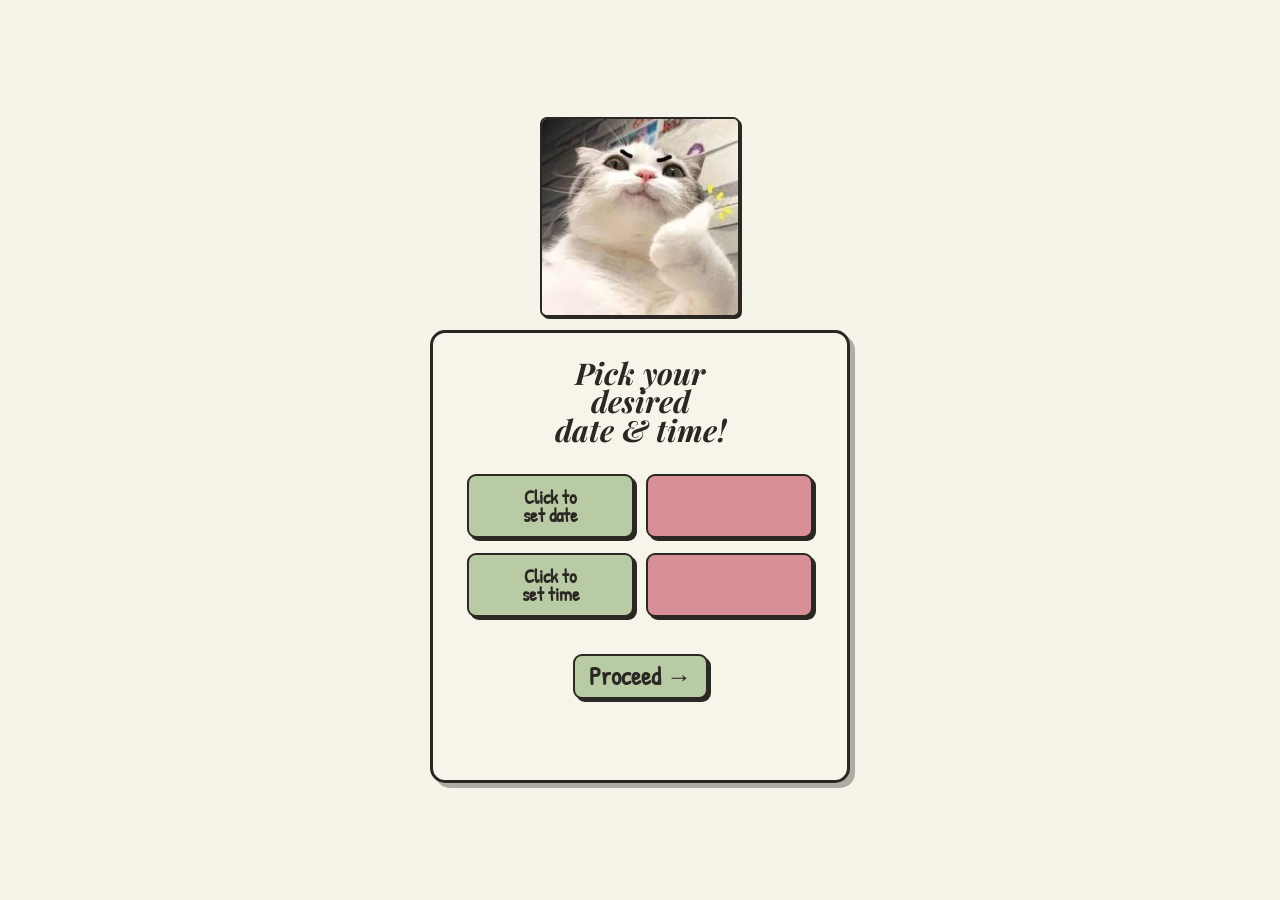
==== pages/date.html @ 08ebf51c "saved changes" ====
<!doctype html>
<html lang="en">
  <head>
    <meta charset="UTF-8" />

    <meta name="viewport" content="width=device-width, initial-scale=1.0" />
    <title>For Isha</title>
    <link rel="icon" type="image/png" href="../assets/favicon.png" />
    <link rel="stylesheet" href="../css/style.css" />
  </head>

  <body class="date-page">
    <div class="emoji-waterfall" aria-hidden="true"></div>

    <main class="phone-screen">
      <div class="invitation-container">
        <div class="sad-cat-box">
          <div class="sad-cat-container">
            <img
              id="dateImage"
              src="../assets/cat-thumbs-up.jpg"
              alt="Date image"
            />
          </div>
        </div>

        <section class="date-card">
          <h1 class="date-title">
            Pick your<br />
            desired<br />
            date &amp; time!
          </h1>

          <div class="selection-row">
            <button type="button" id="dateButton" class="picker-button">
              Click to<br />
              set date
            </button>

            <div id="dateValue" class="selection-value"></div>
          </div>

          <div class="selection-row">
            <button type="button" id="timeButton" class="picker-button">
              Click to<br />
              set time
            </button>

            <div id="timeValue" class="selection-value"></div>
          </div>

          <button type="button" id="proceedButton" class="proceed-button">
            Proceed →
          </button>

          <p id="errorMessage" class="error-message"></p>
        </section>
      </div>

      <div id="dateModal" class="picker-overlay hidden">
        <div class="picker-modal">
          <div class="date-picker-header">
            <h2>Select Date</h2>
          </div>

          <div class="date-selector-row">
            <div class="date-selector month-selector-wrap">
              <select
                id="monthSelector"
                aria-label="Select month"
                class="native-month-selector"
              >
                <option value="8">September</option>
                <option value="9">October</option>
              </select>
              <button
                type="button"
                id="monthDropdownButton"
                class="month-dropdown-button"
                aria-haspopup="listbox"
                aria-expanded="false"
                aria-label="Select month"
              >
                <span id="monthDropdownLabel">September</span>
                <span class="selector-arrow" aria-hidden="true"></span>
              </button>
              <div
                id="monthDropdownMenu"
                class="month-dropdown-menu"
                role="listbox"
                aria-label="Available months"
              >
                <button
                  type="button"
                  class="month-dropdown-option"
                  data-month="8"
                  role="option"
                >
                  September
                </button>
                <button
                  type="button"
                  class="month-dropdown-option"
                  data-month="9"
                  role="option"
                >
                  October
                </button>
              </div>
            </div>

            <div class="date-selector">
              <span id="currentYear"></span>
            </div>
          </div>

          <div class="weekdays">
            <span class="sunday">SUN</span>
            <span>MON</span>
            <span>TUE</span>
            <span>WED</span>
            <span>THU</span>
            <span>FRI</span>
            <span>SAT</span>
          </div>

          <div id="calendarGrid" class="calendar-grid"></div>

          <button type="button" id="closeDateModal" class="modal-done">
            Confirm
          </button>
        </div>
      </div>

      <div id="timeModal" class="picker-overlay hidden">
        <div class="time-picker-modal">
          <h2 class="time-picker-title">ENTER TIME</h2>

          <div class="time-picker-body">
            <div class="time-field-container">
              <div id="hourField" class="time-field active">
                <input
                  type="number"
                  id="hourInput"
                  min="1"
                  max="12"
                  inputmode="numeric"
                  autocomplete="off"
                  aria-label="Hour"
                />
              </div>

              <span class="time-field-label"> Hour </span>
            </div>

            <div class="time-separator">:</div>

            <div class="time-field-container">
              <div id="minuteField" class="time-field">
                <input
                  type="number"
                  id="minuteInput"
                  min="0"
                  max="59"
                  inputmode="numeric"
                  autocomplete="off"
                  aria-label="Minute"
                />
              </div>

              <span class="time-field-label"> Minute </span>
            </div>

            <div class="period-selector">
              <button type="button" id="amButton" class="period-button">
                AM
              </button>

              <button type="button" id="pmButton" class="period-button">
                PM
              </button>
            </div>
          </div>

          <div id="timeError" class="time-error"></div>

          <div class="time-picker-footer">
            <div class="clock-icon"></div>

            <div class="time-picker-actions">
              <button type="button" id="cancelTimeButton" class="time-action">
                CANCEL
              </button>

              <button type="button" id="okTimeButton" class="time-action">
                OK
              </button>
            </div>
          </div>
        </div>
      </div>
    </main>

    <script src="../js/emoji-waterfall.js"></script>
    <script src="../js/date.js"></script>
  </body>
</html>
---- css/style.css ----
@import url("https://fonts.googleapis.com/css2?family=Patrick+Hand&family=Playfair+Display:ital,wght@0,600;0,700;1,600;1,700&display=swap");

:root {
  --background: #f6f3e9;
  --card: #f7f4ea;
  --dark: #2b2823;
  --border: #2b2823;

  --green: #b8cba5;
  --green-dark: #9eb68a;

  --pink: #d98f98;
  --pink-light: #f1d9dc;

  --cream: #fffdf6;
  --soft-cream: #f3eee1;

  --time-purple: #7c5a68;
  --time-purple-light: #eadde1;
}

* {
  box-sizing: border-box;
  margin: 0;
  padding: 0;
}

html,
body {
  width: 100%;
  min-height: 100%;
}

body {
  color: var(--dark);
  font-family: "Patrick Hand", cursive;
}

.landing-page,
.date-page,
.ticket-page {
  min-height: 100vh;
  display: flex;
  justify-content: center;
  align-items: center;
  background-color: var(--background);
  background-image: url("https://png.pngtree.com/thumb_back/fh260/background/20231017/pngtree-light-pink-old-rose-recycled-craft-paper-textured-background-image_13625147.png");
  background-size: cover;
  background-position: center;
  background-repeat: no-repeat;
  background-attachment: fixed;
  overflow: hidden;
}

.phone-screen {
  width: min(82vw, 320px);
  display: flex;
  align-items: center;
  justify-content: center;
}

.landing-card {
  width: min(92vw, 375px);
  min-height: 390px;
  padding: 25px 22px 22px;
  background: var(--card);
  border: 3px solid var(--border);
  border-radius: 15px;
  box-shadow: 5px 5px 0 rgba(43, 40, 35, 0.35);
  text-align: center;
  position: relative;
  display: flex;
  flex-direction: column;
  justify-content: center;
}

.question-title {
  font-family: "Playfair Display", Georgia, serif;
  font-size: 45px;
  line-height: 1.15;
  font-style: italic;
  font-weight: 700;
  text-align: center;
}

.answer-container {
  margin-top: 65px;
  margin-bottom: 25px;
  width: 100%;
  min-height: 70px;
  display: flex;
  justify-content: center;
  align-items: center;
  gap: 9px;
  position: relative;
  overflow: visible;
}

.answer-button {
  min-width: 95px;
  min-height: 65px;
  padding: 0 10px;
  border: 2.5px solid var(--border);
  border-radius: 7px;
  box-shadow: 2px 2px 0 var(--border);
  font-family: "Patrick Hand", cursive;
  font-size: 35px;
  font-weight: 700;
  cursor: pointer;
  transition:
    width 0.25s ease,
    height 0.25s ease,
    transform 0.25s ease;
}

.yes-button {
  width: 62px;
  height: 35px;
  background: var(--green);
  position: relative;
  z-index: 10;
  flex-shrink: 0;
  transform-origin: center center;
}

.no-button {
  width: 62px;
  height: 35px;
  background: var(--pink);
  position: relative;
  z-index: 9999;
  flex-shrink: 0;
}

.no-button.floating {
  position: fixed;
  z-index: 99999;
  margin: 0;
}

.answer-button\:active {
  box-shadow: none;
}

.sad-cat-box {
  width: 200px;
  height: 200px;
  margin: 0 auto 13px;
  border: 2.5px solid var(--border);
  border-radius: 7px;
  overflow: hidden;
  background: #ebe7dc;
  box-shadow: 2px 2px 0 var(--border);
}

.sad-cat-container {
  width: 200px;
  height: 200px;
  overflow: hidden;
  background: #ebe7dc;
}

.sad-cat-container img {
  width: 100%;
  height: 100%;
  display: block;
  object-fit: cover;
}

.hidden {
  display: none !important;
}

.date-page {
  padding: 20px;
}

.date-page .phone-screen {
  width: 100%;
  display: flex;
  justify-content: center;
  align-items: center;
}

.date-card {
  width: min(92vw, 420px);
  min-height: 453px;
  padding: 31px 34px 30px;
  background: var(--card);
  border: 3px solid var(--border);
  border-radius: 15px;
  box-shadow: 5px 5px 0 rgba(43, 40, 35, 0.35);
  text-align: center;
  position: relative;
  display: flex;
  flex-direction: column;
  justify-content: center;
}

.date-title {
  width: 100%;
  margin: 0 0 30px;
  color: var(--dark);
  font-family: "Playfair Display", Georgia, serif;
  font-style: italic;
  font-weight: 700;
  font-size: 45px;
  line-height: 0.94;
  text-align: center;
}

.selection-row {
  width: 100%;
  display: grid;
  grid-template-columns: 1fr 1fr;
  gap: 12px;
  margin-bottom: 15px;
}

.picker-button {
  width: 100%;
  height: 64px;
  min-height: 64px;
  padding: 7px 8px;
  border: 2.5px solid var(--border);
  border-radius: 9px;
  background: var(--green);
  box-shadow: 3px 3px 0 var(--border);
  color: var(--dark);
  font-family: "Patrick Hand", cursive;
  font-size: 19px;
  line-height: 0.95;
  font-weight: 700;
  cursor: pointer;
  display: flex;
  align-items: center;
  justify-content: center;
  text-align: center;
  transition:
    background-color 0.15s ease,
    transform 0.15s ease,
    box-shadow 0.15s ease;
}

.picker-button\:hover {
  background: var(--green-dark);
}

.picker-button\:active {
  box-shadow: none;
  transform: translate(2px, 2px);
}

.selection-value {
  width: 100%;
  height: 64px;
  min-height: 64px;
  padding: 7px 8px;
  border: 2.5px solid var(--border);
  border-radius: 9px;
  background: var(--pink);
  box-shadow: 3px 3px 0 var(--border);
  color: var(--dark);
  display: flex;
  align-items: center;
  justify-content: center;
  font-family: "Patrick Hand", cursive;
  font-size: 19px;
  line-height: 1;
  font-weight: 700;
  text-align: center;
  overflow-wrap: anywhere;
}

.proceed-button {
  display: block;
  width: clamp(115px, 42%, 135px);
  height: clamp(45px, 10vw, 45px);
  min-height: 40px;
  margin: 22px auto 0;
  padding: 4px 8px;
  border: 2.5px solid var(--border);
  border-radius: 9px;
  background: var(--green);
  box-shadow: 3px 3px 0 var(--border);
  color: var(--dark);
  font-family: "Patrick Hand", cursive;
  font-size: clamp(25px, 5vw, 20px);
  line-height: 1;
  font-weight: 700;
  cursor: pointer;
  flex-shrink: 0;
  white-space: nowrap;
}

.proceed-button\:hover {
  background: var(--green-dark);
}

.proceed-button\:active {
  box-shadow: none;
  transform: translate(2px, 2px);
}

.error-message {
  width: 100%;
  min-height: 18px;
  margin-top: 8px;
  color: #a3343b;
  font-family: "Patrick Hand", cursive;
  font-size: 13px;
  font-weight: 700;
  text-align: center;
}

.picker-overlay {
  position: fixed;
  inset: 0;
  z-index: 100;
  display: flex;
  align-items: center;
  justify-content: center;
  padding: 15px;
  background: rgba(43, 40, 35, 0.55);
}

.picker-modal {
  width: min(92vw, 420px);
  background: var(--card);
  border: 3px solid var(--border);
  border-radius: 15px;
  box-shadow: 5px 5px 0 rgba(43, 40, 35, 0.35);
  padding: 29px 34px 30px;
}

.date-picker-header h2 {
  margin: 0 0 24px;
  color: var(--dark);
  font-family: "Playfair Display", Georgia, serif;
  font-size: 29px;
  font-style: italic;
  font-weight: 700;
  letter-spacing: -0.5px;
  text-align: left;
}

.date-selector-row {
  display: flex;
  gap: 10px;
  margin-bottom: 25px;
}

.date-selector {
  flex: 1;
  height: 48px;
  padding: 0 14px;
  border: 2px solid #d8d0c0;
  border-radius: 10px;
  background: var(--soft-cream);
  color: var(--dark);
  display: flex;
  align-items: center;
  justify-content: center;
  font-family: "Patrick Hand", cursive;
  font-size: 18px;
  font-weight: 700;
  text-align: center;
}

.date-selector select {
  width: 100%;
  height: 100%;
  border: none;
  outline: none;
  background: transparent;
  color: var(--dark);
  font-family: "Patrick Hand", cursive;
  font-size: 18px;
  font-weight: 700;
  text-align: center;
  text-align-last: center;
  cursor: pointer;
  appearance: none;
}

.month-selector-wrap {
  position: relative;
  padding: 0;
  overflow: visible;
  z-index: 20;
}

.native-month-selector {
  position: absolute !important;
  width: 1px !important;
  height: 1px !important;
  padding: 0 !important;
  margin: -1px !important;
  overflow: hidden !important;
  clip: rect(0, 0, 0, 0) !important;
  white-space: nowrap !important;
  border: 0 !important;
}

.month-dropdown-button {
  width: 100%;
  height: 100%;
  min-height: 48px;
  border: 0;
  outline: none;
  padding: 0 38px 0 14px;
  background: transparent;
  color: var(--dark);
  font-family: "Patrick Hand", cursive;
  font-size: 18px;
  font-weight: 700;
  text-align: center;
  cursor: pointer;
  position: relative;
}

.selector-arrow {
  display: block;
  position: absolute;
  right: 15px;
  top: 50%;
  width: 9px;
  height: 9px;
  border-right: 2px solid var(--dark);
  border-bottom: 2px solid var(--dark);
  transform: translateY(-65%) rotate(45deg);
  transition: transform 0.18s ease;
}

.month-selector-wrap.open .selector-arrow {
  transform: translateY(-20%) rotate(225deg);
}

.month-dropdown-menu {
  position: absolute;
  top: calc(100% + 7px);
  left: 0;
  width: 100%;
  padding: 6px;
  background: var(--soft-cream);
  border: 2px solid var(--border);
  border-radius: 12px;
  box-shadow: 4px 4px 0 rgba(43, 40, 35, 0.28);
  opacity: 0;
  visibility: hidden;
  transform: translateY(-5px);
  transition: opacity 0.16s ease, transform 0.16s ease, visibility 0.16s ease;
}

.month-selector-wrap.open .month-dropdown-menu {
  opacity: 1;
  visibility: visible;
  transform: translateY(0);
}

.month-dropdown-option {
  display: block;
  width: 100%;
  min-height: 42px;
  padding: 7px 10px;
  border: 0;
  border-radius: 8px;
  background: transparent;
  color: var(--dark);
  font-family: "Patrick Hand", cursive;
  font-size: 17px;
  font-weight: 700;
  text-align: center;
  cursor: pointer;
}

.month-dropdown-option:hover,
.month-dropdown-option:focus-visible {
  background: #e9dfcc;
  outline: none;
}

.month-dropdown-option.active {
  background: #dfd3bc;
}

@media (max-width: 430px) {
  .month-dropdown-button {
    font-size: 16px;
  }

  .month-dropdown-option {
    font-size: 16px;
    min-height: 40px;
  }
}

.weekdays {
  display: grid;
  grid-template-columns: repeat(7, 1fr);
  gap: 4px;
  margin-bottom: 8px;
  color: var(--dark);
  text-align: center;
  font-family: "Patrick Hand", cursive;
  font-size: 15px;
  font-weight: 700;
}

.weekdays .sunday {
  color: #d98f98;
}

.calendar-grid {
  display: grid;
  grid-template-columns: repeat(7, 1fr);
  column-gap: 4px;
  row-gap: 9px;
}

.calendar-grid button {
  width: 100%;
  height: 31px;
  border: 2px solid transparent;
  border-radius: 50%;
  background: transparent;
  color: var(--dark);
  font-family: "Patrick Hand", cursive;
  font-size: 16px;
  font-weight: 700;
  cursor: pointer;
}

.calendar-grid button\:hover {
  background: var(--pink-light);
}

.calendar-grid button.sunday {
  color: #d98f98;
}

.calendar-grid button.selected {
  background: #d98f98;
  border-color: var(--border);
  color: var(--dark);
  font-weight: 700;
  position: relative;
}

.calendar-grid button.selected::after {
  display: none;
}

.calendar-grid button.disabled {
  color: #cfc9bd;
  cursor: default;
}

.calendar-grid button.disabled\:hover {
  background: transparent;
}

.modal-done {
  display: block;
  width: 100%;
  height: 51px;
  margin: 26px auto 0;
  border: 2.5px solid var(--border);
  border-radius: 11px;
  background: var(--green);
  box-shadow: 3px 3px 0 var(--border);
  color: var(--dark);
  font-family: "Patrick Hand", cursive;
  font-size: 20px;
  font-weight: 700;
  cursor: pointer;
}

.modal-done\:hover {
  background: var(--green-dark);
}

.modal-done\:active {
  box-shadow: none;
  transform: translate(2px, 2px);
}

.time-picker-modal {
  width: min(92vw, 420px);
  min-height: 453px;
  padding: 31px 34px 27px;
  background: var(--card);
  border: 3px solid var(--border);
  border-radius: 15px;
  box-shadow: 5px 5px 0 rgba(43, 40, 35, 0.35);
  font-family: "Patrick Hand", cursive;
}

.time-picker-title {
  margin-bottom: 38px;
  color: var(--dark);
  font-family: "Playfair Display", Georgia, serif;
  font-size: 22px;
  font-style: italic;
  font-weight: 700;
  letter-spacing: 3px;
  text-align: left;
}

.time-picker-body {
  display: flex;
  align-items: flex-start;
  justify-content: center;
  gap: 7px;
}

.time-field-container {
  display: flex;
  flex-direction: column;
  width: 118px;
}

.time-field {
  width: 100%;
  height: 125px;
  border: 2.5px solid #cfc7b9;
  border-radius: 11px;
  background: #eee9dd;
  display: flex;
  align-items: center;
  justify-content: center;
  position: relative;
  transition:
    border-color 0.15s ease,
    background-color 0.15s ease,
    box-shadow 0.15s ease;
}

.time-field.active {
  border-color: var(--border);
  background: var(--cream);
  box-shadow: 3px 3px 0 #d98f98;
}

.time-field.active::after {
  display: none;
}

.time-field input {
  width: 100%;
  height: 100%;
  border: none;
  outline: none;
  background: transparent;
  color: var(--dark);
  text-align: center;
  font-family: "Patrick Hand", cursive;
  font-size: 78px;
  font-weight: 400;
  padding: 0;
}

.time-field input::-webkit-inner-spin-button,
.time-field input::-webkit-outer-spin-button {
  appearance: none;
  margin: 0;
}

.time-field input[type="number"] {
  appearance: textfield;
}

.time-field-label {
  margin-top: 9px;
  color: #766f65;
  font-family: "Patrick Hand", cursive;
  font-size: 17px;
  font-weight: 400;
  text-align: left;
}

.time-separator {
  width: 18px;
  height: 125px;
  display: flex;
  align-items: center;
  justify-content: center;
  color: var(--dark);
  font-family: "Patrick Hand", cursive;
  font-size: 48px;
  font-weight: 700;
  padding-bottom: 8px;
}

.period-selector {
  width: 80px;
  height: 125px;
  border: 2.5px solid var(--border);
  border-radius: 11px;
  background: var(--cream);
  overflow: hidden;
  display: flex;
  flex-direction: column;
}

.period-button {
  flex: 1;
  width: 100%;
  border: none;
  background: var(--cream);
  color: #766f65;
  font-family: "Patrick Hand", cursive;
  font-size: 25px;
  font-weight: 700;
  cursor: pointer;
  transition:
    background-color 0.15s ease,
    color 0.15s ease;
}

.period-button + .period-button {
  border-top: 1.5px solid #cfc7b9;
}

.period-button.active {
  background: var(--pink-light);
  color: #9b5963;
}

.period-button\:hover {
  background: #eadfd2;
}

.time-error {
  min-height: 18px;
  margin-top: 6px;
  color: #a3343b;
  font-family: "Patrick Hand", cursive;
  font-size: 13px;
  font-weight: 700;
  text-align: center;
}

.time-picker-footer {
  width: 100%;
  display: flex;
  align-items: center;
  justify-content: flex-start;
  margin-top: 32px;
}

.clock-icon {
  width: 39px;
  height: 39px;
  border: 3px solid transparent;
  border-radius: 50%;
  position: relative;
  flex-shrink: 0;
  visibility: hidden;
}

.clock-icon::before,
.clock-icon::after {
  display: none;
}

.time-picker-actions {
  display: flex;
  align-items: center;
  justify-content: flex-end;
  gap: clamp(8px, 4vw, 18px);
  margin-left: auto;
  flex-shrink: 0;
}

.time-action {
  width: clamp(70px, 22vw, 82px);
  min-width: 0;
  min-height: 42px;
  height: clamp(38px, 10vw, 42px);
  border: 2.5px solid var(--border);
  border-radius: 8px;
  background: var(--pink-light);
  box-shadow: 2px 2px 0 var(--border);
  color: #9b5963;
  font-family: "Patrick Hand", cursive;
  font-size: clamp(15px, 4.5vw, 18px);
  font-weight: 700;
  cursor: pointer;
  padding: 4px 6px;
  white-space: nowrap;
  transition:
    background-color 0.15s ease,
    color 0.15s ease,
    transform 0.15s ease,
    box-shadow 0.15s ease;
}

.time-action\:hover {
  background: var(--pink);
  color: var(--dark);
}

.time-action\:active {
  box-shadow: none;
  transform: translate(2px, 2px);
}


.ticket-page {
  padding: 12px;
  position: relative;
  overflow: hidden;
}

.ticket-page .phone-screen {
  width: 100%;
  max-width: none;
  display: flex;
  flex-direction: column;
  align-items: center;
  justify-content: center;
  position: relative;
  margin: 0;
  padding: 0;
}

.ticket-wrapper {
  width: 100%;
  max-width: 340px;

  display: flex;
  flex-direction: column;
  align-items: center;
  justify-content: center;

  flex-shrink: 0;
}

.ticket-card {
  position: relative;

  width: min(340px, calc(100vw - 24px));
  height: auto;
  aspect-ratio: 340 / 560;

  flex-shrink: 0;

  padding: 20px 16px 16px;

  background: #ebe9df;
  border: 3px solid var(--border);
  border-radius: 11px;
  box-shadow: 3px 3px 0 var(--border);

  overflow: hidden;
}

.ticket-title {
  width: 100%;

  margin: 0 0 15px;

  font-family: "Playfair Display", Georgia, serif;
  font-style: italic;
  font-weight: 700;

  font-size: clamp(30px, 11.8vw, 50px);
  line-height: 0.92;

  text-align: center;
}

.ticket-information {
  width: fit-content;
  height: fit-content;
  max-width: 100%;
  margin: 0 auto;

  padding: 6px 0;

  text-align: center;
}

.ticket-information p {
  width: 100%;
  font-size: 30px;
  font-family: "Patrick Hand", cursive;
  line-height: 1.1;
  text-align: center;
}

.ticket-spacing {
  margin-top: 60px;
  margin-bottom: 60px;
}

.line-dash {
  border: none;
  height: 1px;
  color: #000000;
  background-color: #000000;
}

.ticket-information strong {
  font-weight: 700;
}

.ticket-information span {
  font-weight: 400;
}

.see-you {
  position: absolute;

  left: clamp(20px, 7.5vw, 30px);
  bottom: clamp(25px, 8vw, 50px);

  margin: 0;

  font-family: "Playfair Display", Georgia, serif;
  font-style: italic;
  font-weight: 700;

  font-size: clamp(30px, 11.8vw, 50px);
  line-height: 0.88;

  text-align: left;
}

.happy-cat {
  position: absolute;

  right: clamp(14px, 4.3vw, 17px);
  bottom: clamp(18px, 6vw, 32px);

  width: clamp(80px, 31vw, 145px);
  height: clamp(80px, 31vw, 145px);

  border: 2.5px solid var(--border);
  border-radius: 9px;

  overflow: hidden;
  background: #ebe7dc;
}

.happy-cat img {
  width: 100%;
  height: 100%;
  display: block;
  object-fit: cover;
}

.download-button {
  position: relative;

  left: auto;
  right: auto;
  bottom: auto;

  transform: none;

  display: block;

  width: clamp(125px, 55vw, 220px);
  height: clamp(40px, 18vw, 80px);

  margin: clamp(12px, 4vw, 16px) auto 0;

  padding: 5px 8px;

  border: 2.5px solid var(--border);
  border-radius: 7px;

  background: var(--green);
  box-shadow: 2px 2px 0 var(--border);

  color: var(--dark);

  font-family: "Patrick Hand", cursive;
  font-size: clamp(14px, 6vw, 25px);
  font-weight: 700;
  line-height: 1;

  cursor: pointer;

  text-align: center;
  white-space: normal;

  flex-shrink: 0;

  z-index: 5;
}

.download-button\:hover {
  background: var(--green-dark);
}

.download-button\:active {
  box-shadow: none;
  transform: translateY(2px);
}

.emoji-waterfall {
  position: fixed;
  inset: 0;
  width: 100%;
  height: 100%;
  overflow: hidden;
  pointer-events: none;
  z-index: 0;
}

.emoji-waterfall .falling-emoji {
  position: absolute;
  top: -80px;
  left: 0;
  display: block;
  font-family:
    "Apple Color Emoji", "Segoe UI Emoji", "Noto Color Emoji", sans-serif;
  line-height: 1;
  user-select: none;
  pointer-events: none;
  will-change: transform;
  animation-name: emojiFall;
  animation-timing-function: linear;
  animation-iteration-count: infinite;
}

.landing-page > .emoji-waterfall,
.date-page > .emoji-waterfall,
.ticket-page > .emoji-waterfall {
  z-index: 0;
}

.landing-page > .phone-screen,
.date-page > .phone-screen,
.ticket-page > .phone-screen {
  position: relative;
  z-index: 2;
}

@keyframes emojiFall {
  0% {
    transform: translate3d(0, -100px, 0) rotate(0deg);
    opacity: 0;
  }

  8% {
    opacity: 0.5;
  }

  90% {
    opacity: 0.5;
  }

  100% {
    transform: translate3d(var(--drift), calc(100vh + 160px), 0)
      rotate(var(--rotation));
    opacity: 0;
  }
}

@media (max-width: 430px) {
  /* Keep the invitation vertically centered without adding a viewport-height
     dependent margin that can push the content below short phone screens. */
  .invitation-container {
    margin-bottom: 0;
  }

  .landing-card {
    height: 375px;
  }

  .landing-card h1 {
    font-size: 40px;
  }

  .sad-cat-box {
    width: 175px;
    height: 175px;
    margin: 0 auto 13px;
    border: 2.5px solid var(--border);
    border-radius: 7px;
    overflow: hidden;
    background: #ebe7dc;
    box-shadow: 2px 2px 0 var(--border);
  }

  .sad-cat-container {
    width: 175px;
    height: 175px;
    overflow: hidden;
    background: #ebe7dc;
  }

  .date-page {
    padding: 12px;
  }

  .date-page .phone-screen {
    width: 100%;
  }

  .date-card {
    width: 100%;
    max-width: 420px;
    min-height: 453px;
    padding: 30px 25px;
  }

  .date-title {
    font-size: 40px;
    line-height: 0.94;
    margin-bottom: 29px;
  }

  .selection-row {
    gap: 10px;
    margin-bottom: 14px;
  }

  .picker-button,
  .selection-value {
    height: 62px;
    min-height: 62px;
  }

  .picker-button,
  .selection-value {
    font-size: 18px;
  }

  .proceed-button {
    width: clamp(115px, 40vw, 120px);
    height: clamp(45px, 11vw, 42px);
    min-height: 36px;
    margin-top: 17px;
    font-size: clamp(25px, 5vw, 19px);
  }

  .error-message {
    font-size: 12px;
  }

  .time-picker-modal {
    padding-left: 25px;
    padding-right: 25px;
  }

  .time-field-container {
    width: 105px;
  }

  .period-selector {
    width: 72px;
  }

  .time-field input {
    font-size: 68px;
  }

  .period-button {
    font-size: 23px;
  }

  .time-picker-actions {
    gap: clamp(8px, 4vw, 22px);
    margin-left: auto;
  }

  .time-action {
    width: clamp(68px, 20vw, 80px);
    height: clamp(36px, 10vw, 42px);
    min-height: 36px;
    font-size: clamp(14px, 4vw, 17px);
  }

  .ticket-page {
    padding: 8px;
  }

  .ticket-page .phone-screen {
    width: 100%;
    display: flex;
    flex-direction: column;
    align-items: center;
    justify-content: center;
  }

  .ticket-wrapper {
    width: 100%;
    max-width: 340px;
  }

  .ticket-card {
    width: min(340px, calc(100vw - 16px));
    aspect-ratio: 340 / 560;
    padding: 20px 16px 16px;
  }

  .ticket-title {
    margin-bottom: 15px;
  }

  .ticket-information {
    height: clamp(52px, 15.5vw, 65px);
    padding: 8px 2px;
  }

  .see-you {
    left: clamp(20px, 7.5vw, 30px);
    bottom: clamp(25px, 8vw, 50px);
  }

  .happy-cat {
    right: clamp(14px, 4.3vw, 17px);
    bottom: clamp(18px, 6vw, 32px);
  }

  .download-button {
    width: clamp(125px, 55vw, 220px);
    height: clamp(40px, 18vw, 80px);
    margin-top: clamp(12px, 4vw, 16px);
  }
}

@media (max-width: 350px) {
  .landing-card {
    height: 375px;
  }

  .landing-card h1 {
    font-size: 30px;
  }

  .sad-cat-box {
    width: 175px;
    height: 175px;
    margin: 0 auto 13px;
    border: 2.5px solid var(--border);
    border-radius: 7px;
    overflow: hidden;
    background: #ebe7dc;
    box-shadow: 2px 2px 0 var(--border);
  }

  .sad-cat-container {
    width: 175px;
    height: 175px;
    overflow: hidden;
    background: #ebe7dc;
  }

  .picker-modal {
    padding-left: 18px;
    padding-right: 18px;
  }

  .date-picker-header h2 {
    font-size: 27px;
  }

  .date-selector {
    font-size: 16px;
  }

  .date-page {
    padding: 8px;
  }

  .date-page .phone-screen {
    width: 100%;
  }

  .date-card {
    width: 100%;
    min-height: 453px;
    padding: 20px 18px 0px;
  }

  .date-title {
    font-size: 35px;
    line-height: 0.94;
    margin-bottom: 25px;
  }

  .selection-row {
    gap: 8px;
    margin-bottom: 12px;
  }

  .picker-button,
  .selection-value {
    height: 58px;
    min-height: 58px;
  }

  .picker-button,
  .selection-value {
    font-size: 17px;
  }

  .proceed-button {
    width: clamp(115px, 40vw, 120px);
    height: clamp(45px, 11vw, 42px);
    min-height: 36px;
    margin-top: 17px;
    font-size: clamp(25px, 5vw, 19px);
  }

  .error-message {
    font-size: 12px;
  }

  .time-picker-modal {
    padding-left: 18px;
    padding-right: 18px;
  }

  .time-field-container {
    width: 83px;
  }

  .period-selector {
    width: 65px;
  }

  .time-field input {
    font-size: 54px;
  }

  .period-button {
    font-size: 20px;
  }

  .time-picker-actions {
    gap: clamp(6px, 3vw, 10px);
    margin-left: auto;
  }

  .time-action {
    width: clamp(62px, 22vw, 70px);
    height: clamp(34px, 10vw, 40px);
    min-height: 34px;
    font-size: clamp(13px, 4.5vw, 17px);
    padding-left: 3px;
    padding-right: 3px;
  }

  .ticket-page {
    padding: 6px;
  }

  .ticket-page .phone-screen {
    width: 100%;
    display: flex;
    flex-direction: column;
    align-items: center;
    justify-content: center;
  }

  .ticket-wrapper {
    width: 100%;
    max-width: 320px;
  }

  .ticket-card {
    width: min(320px, calc(100vw - 12px));
    aspect-ratio: 340 / 560;

    padding: 18px 14px 14px;
  }

  .ticket-title {
    font-size: clamp(28px, 11.8vw, 45px);
    margin-bottom: 13px;
  }

  .ticket-information {
    height: clamp(48px, 15.5vw, 58px);
    padding: 7px 2px;
  }

  .see-you {
    left: clamp(17px, 7vw, 25px);
    bottom: clamp(22px, 7.5vw, 40px);
  }

  .happy-cat {
    right: clamp(12px, 4.3vw, 16px);
    bottom: clamp(17px, 5.8vw, 27px);
  }

  .download-button {
    width: clamp(115px, 55vw, 190px);
    height: clamp(38px, 17vw, 65px);

    margin-top: clamp(11px, 4vw, 15px);
  }
}

@media (max-width: 300px) {
  .date-page {
    padding: 6px;
  }

  .date-card {
    width: 100%;
    min-height: 453px;
    padding: 25px 14px;
  }

  .date-title {
    font-size: 35px;
    line-height: 0.94;
    margin-bottom: 40px;
  }

  .selection-row {
    gap: 6px;
    margin-bottom: 10px;
  }

  .picker-button,
  .selection-value {
    height: 54px;
    min-height: 54px;
  }

  .picker-button,
  .selection-value {
    font-size: 15px;
  }

  .proceed-button {
    width: clamp(115px, 40vw, 120px);
    height: clamp(45px, 11vw, 42px);
    min-height: 36px;
    margin-top: 17px;
    font-size: clamp(25px, 5vw, 19px);
  }

  .time-picker-actions {
    gap: 5px;
    margin-left: auto;
  }

  .time-action {
    width: clamp(58px, 21vw, 65px);
    height: clamp(32px, 10vw, 38px);
    min-height: 32px;
    font-size: clamp(12px, 4.5vw, 16px);
  }

  .ticket-page {
    padding: 4px;
  }

  .ticket-page .phone-screen {
    width: 100%;
    display: flex;
    flex-direction: column;
    align-items: center;
    justify-content: center;
  }

  .ticket-wrapper {
    width: 100%;
    max-width: 285px;
  }

  .ticket-card {
    width: min(285px, calc(100vw - 8px));
    aspect-ratio: 340 / 560;

    padding: 16px 12px 12px;
  }

  .ticket-title {
    font-size: clamp(25px, 11.5vw, 38px);
    margin-bottom: 11px;
  }

  .ticket-information {
    height: clamp(43px, 15vw, 52px);
    padding: 6px 1px;
  }

  .ticket-information p {
    font-size: clamp(13px, 5.7vw, 19px);
  }

  .see-you {
    left: clamp(13px, 6.5vw, 20px);
    bottom: clamp(19px, 7vw, 30px);
    font-size: clamp(24px, 11.5vw, 34px);
  }

  .happy-cat {
    right: clamp(10px, 4vw, 14px);
    bottom: clamp(15px, 5.5vw, 23px);
    width: clamp(62px, 29vw, 92px);
    height: clamp(62px, 29vw, 92px);
  }

  .download-button {
    width: clamp(108px, 54vw, 165px);
    height: clamp(36px, 16vw, 55px);
    margin-top: clamp(9px, 3.5vw, 13px);
    font-size: clamp(11px, 5.5vw, 18px);
  }
}

/* Short mobile screens: reduce fixed vertical dimensions instead of letting
   the content get clipped by the page's overflow boundary. */
@media (max-width: 430px) and (max-height: 750px) {
  .date-page,
  .ticket-page {
    min-height: 100dvh;
    height: auto;
    overflow-x: hidden;
    overflow-y: auto;
  }

  .date-page {
    padding-top: 8px;
    padding-bottom: 8px;
  }

  .date-page .phone-screen {
    align-items: center;
  }

  .date-page .invitation-container {
    width: 100%;
  }

  .date-page .sad-cat-box,
  .date-page .sad-cat-container {
    width: clamp(125px, 38vw, 155px);
    height: clamp(125px, 38vw, 155px);
  }

  .date-card {
    min-height: 0;
    padding: 18px 18px 16px;
  }

  .date-title {
    font-size: clamp(31px, 9.5vw, 37px);
    margin-bottom: 20px;
  }

  .selection-row {
    gap: 7px;
    margin-bottom: 9px;
  }

  .picker-button,
  .selection-value {
    height: 54px;
    min-height: 54px;
    font-size: 16px;
  }

  .proceed-button {
    height: 40px;
    min-height: 40px;
    margin-top: 12px;
  }

  .error-message {
    min-height: 14px;
    margin-top: 5px;
  }

  .ticket-page .phone-screen {
    justify-content: flex-start;
  }

  .ticket-wrapper {
    max-width: min(340px, calc((100dvh - 85px) * 0.607143));
  }

  .ticket-card {
    width: min(340px, calc(100vw - 16px), calc((100dvh - 85px) * 0.607143));
  }

  .download-button {
    height: 48px;
    margin-top: 10px;
  }
}

@media (min-width: 700px) {
  .landing-card {
    width: 375px;
  }

  .date-page {
    padding: 20px;
  }

  .date-page .phone-screen {
    width: 100%;
  }

  .date-card {
    width: 420px;
    height: 430px;
  }

  .date-card h1 {
    font-size: 30px;
  }

  .date-title {
    margin-top: -30px;
  }
  .ticket-page {
    padding: 20px;
  }

  .ticket-page .phone-screen {
    width: 100%;
    max-width: none;
    display: flex;
    flex-direction: column;
    align-items: center;
    justify-content: center;
    margin: 0;
  }

  .ticket-wrapper {
    width: 100%;
    max-width: 340px;
  }

  .ticket-card {
    width: 340px;
    height: 560px;
    aspect-ratio: auto;

    min-width: 340px;
    min-height: 560px;

    max-width: 340px;
    max-height: 560px;

    padding: 20px 16px 16px;
  }

  .ticket-title {
    font-size: 50px;
  }

  .ticket-information {
    height: 65px;
  }

  .see-you {
    left: 30px;
    bottom: 50px;
    font-size: 50px;
  }

  .happy-cat {
    right: 17px;
    bottom: 32px;
    width: 145px;
    height: 145px;
  }

  .download-button {
    width: 220px;
    height: 80px;

    margin-top: 16px;

    font-size: 25px;
  }
}


/* Final mobile height-fit pass */
/*
   Keep the existing visual design, but let the vertical dimensions adapt to
   short phone viewports instead of allowing fixed heights/min-heights to push
   controls below the visible screen.
*/
@media (max-width: 430px) {
  .landing-page,
  .date-page,
  .ticket-page {
    min-height: 100dvh;
    height: auto;
  }

  .landing-page {
    overflow-x: hidden;
    overflow-y: auto;
    padding: 8px;
  }

  .date-page,
  .ticket-page {
    overflow-x: hidden;
    overflow-y: auto;
  }

  .landing-page .phone-screen,
  .date-page .phone-screen,
  .ticket-page .phone-screen {
    min-height: calc(100dvh - 16px);
    height: auto;
  }

  /* Date screen: size the image and card from the available viewport height. */
  .date-page .sad-cat-box,
  .date-page .sad-cat-container {
    width: clamp(105px, min(38vw, 21dvh), 175px);
    height: clamp(105px, min(38vw, 21dvh), 175px);
  }

  .date-card {
    min-height: 0;
    height: auto;
    padding: clamp(14px, 3.5dvh, 30px) clamp(14px, 6vw, 25px) clamp(12px, 3dvh, 24px);
  }

  .date-title {
    font-size: clamp(29px, min(9.5vw, 4.8dvh), 40px);
    margin-bottom: clamp(14px, 3.5dvh, 29px);
  }

  .selection-row {
    gap: clamp(6px, 2vw, 10px);
    margin-bottom: clamp(7px, 1.8dvh, 14px);
  }

  .picker-button,
  .selection-value {
    height: clamp(46px, min(15.5vw, 7.2dvh), 62px);
    min-height: 0;
    font-size: clamp(15px, 4.6vw, 18px);
  }

  .proceed-button {
    height: clamp(36px, min(11vw, 5.2dvh), 45px);
    min-height: 0;
    margin-top: clamp(9px, 2.2dvh, 17px);
  }

  .error-message {
    min-height: 0;
    margin-top: clamp(3px, 0.8dvh, 8px);
  }

  /* Ticket screen: the ticket and its button must fit as one vertical unit. */
  .ticket-page {
    padding: clamp(4px, 1.5vw, 8px);
  }

  .ticket-page .phone-screen {
    min-height: calc(100dvh - 8px);
    justify-content: center;
  }

  .ticket-wrapper {
    width: min(100%, 340px, calc((100dvh - 70px) * 0.607143));
  }

  .ticket-card {
    width: 100%;
    height: auto;
    aspect-ratio: 340 / 560;
    padding: clamp(12px, 2.5dvh, 20px) clamp(10px, 4vw, 16px) clamp(10px, 2.2dvh, 16px);
  }

  .download-button {
    width: clamp(108px, 55vw, 220px);
    height: clamp(38px, min(18vw, 6dvh), 80px);
    margin-top: clamp(8px, 2dvh, 16px);
  }
}

/* Very short phones (e.g. 320x568 / 360x640). */
@media (max-width: 430px) and (max-height: 700px) {
  .landing-page .phone-screen,
  .date-page .phone-screen,
  .ticket-page .phone-screen {
    min-height: 0;
  }

  .landing-page .phone-screen {
    padding: 4px 0;
  }

  .landing-card {
    min-height: 0;
    height: clamp(330px, 65dvh, 375px);
    padding: 16px 14px 14px;
  }

  .landing-card h1,
  .question-title {
    font-size: clamp(29px, 9.5vw, 40px);
  }

  .answer-container {
    margin-top: clamp(35px, 8dvh, 55px);
    margin-bottom: 14px;
  }

  .date-page {
    padding-top: 5px;
    padding-bottom: 5px;
  }

  .date-page .sad-cat-box,
  .date-page .sad-cat-container {
    width: clamp(100px, 29dvh, 145px);
    height: clamp(100px, 29dvh, 145px);
  }

  .date-card {
    padding: 12px 14px 12px;
  }

  .date-title {
    font-size: clamp(27px, 8.5vw, 35px);
    margin-bottom: clamp(10px, 2.5dvh, 20px);
  }

  .picker-button,
  .selection-value {
    height: clamp(44px, 7dvh, 54px);
    font-size: clamp(14px, 4.5vw, 17px);
  }

  .proceed-button {
    height: 36px;
    margin-top: 8px;
  }

  .ticket-page .phone-screen {
    justify-content: flex-start;
  }

  .ticket-wrapper {
    width: min(100%, 320px, calc((100dvh - 58px) * 0.607143));
  }

  .ticket-card {
    padding: 10px 10px 10px;
  }

  .ticket-title {
    margin-bottom: 9px;
    font-size: clamp(25px, 11vw, 40px);
  }

  .ticket-spacing {
    margin-top: clamp(25px, 6dvh, 45px);
    margin-bottom: clamp(25px, 6dvh, 45px);
  }

  .ticket-information p {
    font-size: clamp(14px, 6vw, 24px);
  }

  .see-you {
    bottom: clamp(18px, 5dvh, 35px);
    font-size: clamp(24px, 10.5vw, 40px);
  }

  .happy-cat {
    bottom: clamp(14px, 4dvh, 27px);
    width: clamp(58px, 24vw, 92px);
    height: clamp(58px, 24vw, 92px);
  }

  .download-button {
    height: clamp(36px, 6dvh, 48px);
    margin-top: 7px;
    font-size: clamp(11px, 5vw, 18px);
  }
}

/* Extra-small phones. Keep every screen usable without horizontal overflow. */
@media (max-width: 350px) and (max-height: 650px) {
  .date-page .sad-cat-box,
  .date-page .sad-cat-container {
    width: 100px;
    height: 100px;
  }

  .date-title {
    font-size: 27px;
    margin-bottom: 10px;
  }

  .picker-button,
  .selection-value {
    height: 42px;
    font-size: 14px;
  }

  .selection-row {
    margin-bottom: 6px;
  }

  .proceed-button {
    height: 34px;
    margin-top: 7px;
    font-size: 18px;
  }
}

/* Ticket page: preserve the desktop visual scale on phones up to 430px wide.
   The ticket itself remains 340x560 (same as the >=700px design). Only the
   outer page is allowed to scroll on short viewports; the ticket internals are
   not scaled down at the 430px breakpoint. */
@media (min-width: 351px) and (max-width: 699px) {
  .ticket-page {
    padding: 8px;
    overflow-x: hidden;
    overflow-y: auto;
  }

  .ticket-page .phone-screen {
    width: 100%;
    min-height: calc(100dvh - 16px);
    height: auto;
    display: flex;
    flex-direction: column;
    align-items: center;
    justify-content: center;
  }

  .ticket-wrapper {
    width: 340px;
    max-width: 340px;
    flex-shrink: 0;
  }

  .ticket-card {
    width: 340px;
    height: 560px;
    min-width: 340px;
    min-height: 560px;
    max-width: 340px;
    max-height: 560px;
    aspect-ratio: auto;
    padding: 20px 16px 16px;
  }

  .ticket-title {
    font-size: 50px;
    margin-bottom: 15px;
  }

  .ticket-information {
    height: fit-content;
    padding: 6px 0;
  }

  .ticket-information p {
    font-size: 30px;
  }

  .ticket-spacing {
    margin-top: 60px;
    margin-bottom: 60px;
  }

  .see-you {
    left: 30px;
    bottom: 50px;
    font-size: 50px;
  }

  .happy-cat {
    right: 17px;
    bottom: 32px;
    width: 145px;
    height: 145px;
  }

  .download-button {
    width: 220px;
    height: 80px;
    margin-top: 16px;
    font-size: 25px;
  }
}

/* 350px and below: the ticket must fit the narrow viewport, so proportional
   sizing is allowed here. This prevents horizontal overflow while leaving the
   351-699px range visually identical to the desktop ticket. */
@media (max-width: 350px) {
  .ticket-page {
    overflow-x: hidden;
    overflow-y: auto;
  }

  .ticket-page .phone-screen {
    min-height: calc(100dvh - 8px);
    height: auto;
    justify-content: center;
  }

  .ticket-wrapper {
    width: min(100%, calc(100vw - 8px));
    max-width: 320px;
  }

  .ticket-card {
    width: 100%;
    min-width: 0;
    max-width: 100%;
    height: auto;
    min-height: 0;
    max-height: none;
    aspect-ratio: 340 / 560;
  }
}


/* Final ticket consistency pass — all narrow screens.
   Keep the ticket's desktop proportions and typography. At widths below 351px,
   scale the COMPLETE ticket unit uniformly instead of independently shrinking
   fonts, images, spacing, and the button. This preserves the exact visual
   relationships used by the 340x560 desktop ticket. */
@media (max-width: 699px) {
  .ticket-page {
    overflow-x: hidden;
    overflow-y: auto;
  }

  .ticket-page .phone-screen {
    width: 100%;
    min-height: calc(100dvh - 16px);
    height: auto;
    display: flex;
    align-items: center;
    justify-content: center;
  }

  .ticket-wrapper {
    width: 340px;
    max-width: none;
    flex: 0 0 auto;
    align-items: center;
  }

  .ticket-card {
    width: 340px;
    height: 560px;
    min-width: 340px;
    min-height: 560px;
    max-width: 340px;
    max-height: 560px;
    aspect-ratio: auto;
    padding: 20px 16px 16px;
  }

  .ticket-title {
    font-size: 50px;
    margin-bottom: 15px;
  }

  .ticket-information {
    height: fit-content;
    padding: 6px 0;
  }

  .ticket-information p {
    font-size: 30px;
  }

  .ticket-spacing {
    margin-top: 60px;
    margin-bottom: 60px;
  }

  .see-you {
    left: 30px;
    bottom: 50px;
    font-size: 50px;
  }

  .happy-cat {
    right: 17px;
    bottom: 32px;
    width: 145px;
    height: 145px;
  }

  .download-button {
    width: 220px;
    height: 80px;
    margin-top: 16px;
    font-size: 25px;
  }
}

/* Below 351px the full-size 340px ticket cannot fit horizontally.
   Scale the ENTIRE ticket + button as one unit so every visual element
   remains proportional to the >=351px / desktop design. */
@media (max-width: 350px) {
  .ticket-page .phone-screen {
    justify-content: flex-start;
    padding-top: 8px;
    padding-bottom: 16px;
  }

  .ticket-wrapper {
    --ticket-scale: min(1, calc((100vw - 12px) / 340px));
    width: 340px;
    height: calc(656px * var(--ticket-scale));
    transform: scale(var(--ticket-scale));
    transform-origin: top center;
    margin-left: auto;
    margin-right: auto;
  }

  .ticket-card {
    width: 340px;
    height: 560px;
    min-width: 340px;
    min-height: 560px;
    max-width: 340px;
    max-height: 560px;
    aspect-ratio: auto;
    padding: 20px 16px 16px;
  }

  .ticket-title {
    font-size: 50px;
    margin-bottom: 15px;
  }

  .ticket-information {
    height: fit-content;
    padding: 6px 0;
  }

  .ticket-information p {
    font-size: 30px;
  }

  .ticket-spacing {
    margin-top: 60px;
    margin-bottom: 60px;
  }

  .see-you {
    left: 30px;
    bottom: 50px;
    font-size: 50px;
  }

  .happy-cat {
    right: 17px;
    bottom: 32px;
    width: 145px;
    height: 145px;
  }

  .download-button {
    width: 220px;
    height: 80px;
    margin-top: 16px;
    font-size: 25px;
  }
}
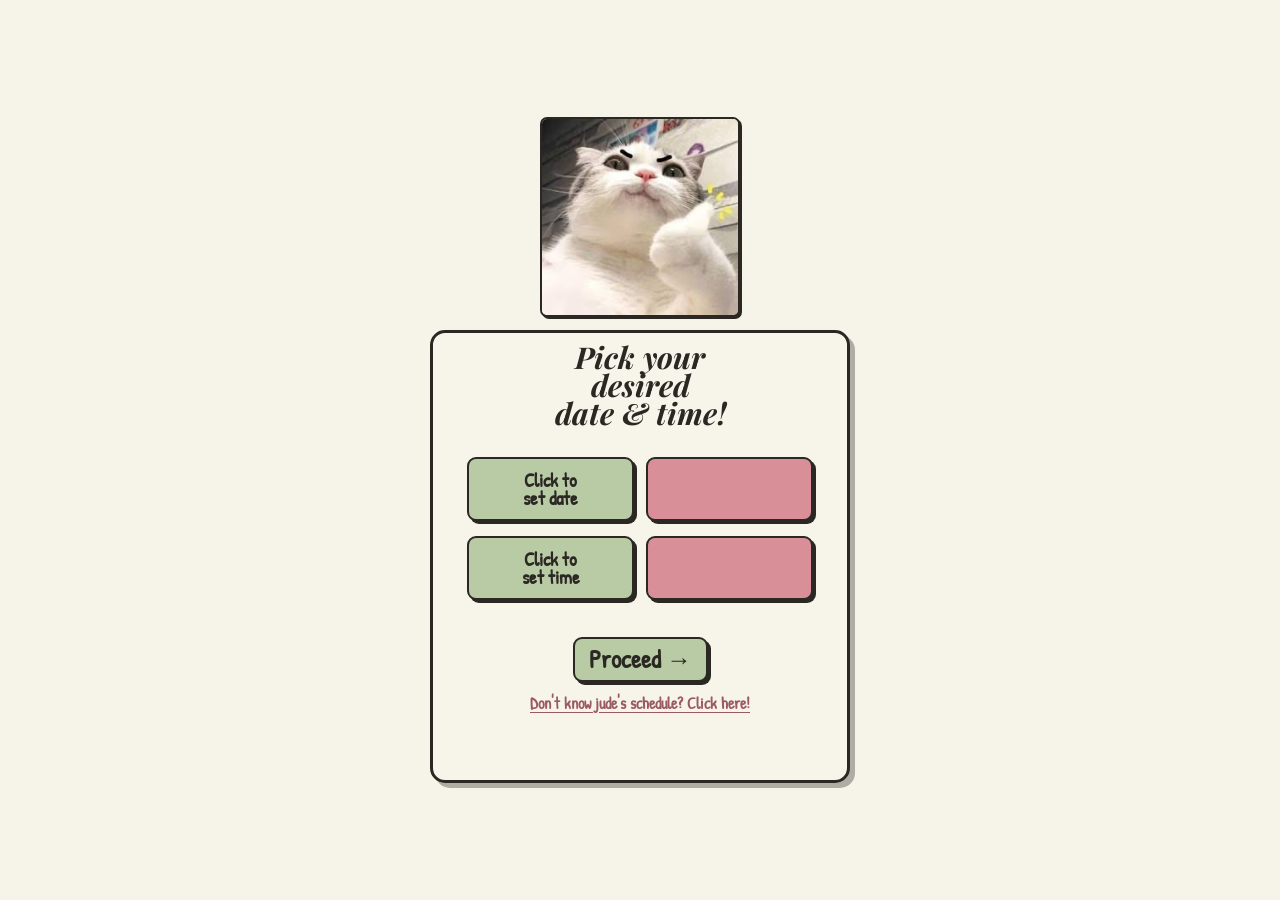
==== commit 9ea0bd34: "added feature" ====
--- a/pages/date.html
+++ b/pages/date.html
@@ -51,6 +51,10 @@
 
           <button type="button" id="proceedButton" class="proceed-button">
             Proceed →
+          </button>
+
+          <button type="button" id="scheduleButton" class="schedule-button">
+            Don't know jude's schedule? Click here!
           </button>
 
           <p id="errorMessage" class="error-message"></p>
@@ -132,6 +136,25 @@
         </div>
       </div>
 
+      <div id="scheduleModal" class="schedule-overlay hidden" role="dialog" aria-modal="true" aria-labelledby="scheduleModalTitle">
+        <div class="schedule-modal">
+          <div class="schedule-modal-header">
+            <h2 id="scheduleModalTitle">Jude's Schedule</h2>
+            <button type="button" id="closeScheduleModal" class="schedule-close" aria-label="Close schedule">
+              ×
+            </button>
+          </div>
+
+          <div class="schedule-image-frame">
+            <img
+              src="../assets/jude-schedule.png"
+              alt="Jude's class schedule"
+              class="schedule-image"
+            />
+          </div>
+        </div>
+      </div>
+
       <div id="timeModal" class="picker-overlay hidden">
         <div class="time-picker-modal">
           <h2 class="time-picker-title">ENTER TIME</h2>
--- a/css/style.css
+++ b/css/style.css
@@ -45,10 +45,15 @@
   align-items: center;
   background-color: var(--background);
   background-image: url("https://png.pngtree.com/thumb_back/fh260/background/20231017/pngtree-light-pink-old-rose-recycled-craft-paper-textured-background-image_13625147.png");
-  background-size: cover;
-  background-position: center;
+  /* Keep the full paper texture visible at every aspect ratio.
+     The source image is landscape, so `cover` would heavily crop/zoom it on
+     tall phones and tablets. Stretching the subtle paper texture to the
+     viewport avoids that inconsistency while preserving the same background
+     treatment across devices. */
+  background-size: 100% 100%;
+  background-position: center center;
   background-repeat: no-repeat;
-  background-attachment: fixed;
+  background-attachment: scroll;
   overflow: hidden;
 }
 
@@ -161,6 +166,31 @@
 }
 
 .sad-cat-container img {
+  width: 100%;
+  height: 100%;
+  display: block;
+  object-fit: cover;
+}
+
+.happy-cat-box {
+  width: 275px;
+  height: 275px;
+  margin: 0 auto 13px;
+  border: 2.5px solid var(--border);
+  border-radius: 7px;
+  overflow: hidden;
+  background: #ebe7dc;
+  box-shadow: 2px 2px 0 var(--border);
+}
+
+.happy-cat-container {
+  width: 275px;
+  height: 275px;
+  overflow: hidden;
+  background: #ebe7dc;
+}
+
+.happy-cat-container img {
   width: 100%;
   height: 100%;
   display: block;
@@ -302,6 +332,127 @@
   transform: translate(2px, 2px);
 }
 
+.schedule-button {
+  display: block;
+  width: fit-content;
+  max-width: 100%;
+  margin: 11px auto 0;
+  padding: 2px 4px;
+  border: 0;
+  background: transparent;
+  color: #9b5963;
+  font-family: "Patrick Hand", cursive;
+  font-size: 16px;
+  font-weight: 700;
+  line-height: 1.1;
+  text-align: center;
+  text-decoration: underline;
+  text-underline-offset: 3px;
+  cursor: pointer;
+}
+
+.schedule-button:hover {
+  color: var(--dark);
+}
+
+.schedule-button:focus-visible {
+  outline: 2px solid var(--border);
+  outline-offset: 3px;
+  border-radius: 5px;
+}
+
+.schedule-overlay {
+  position: fixed;
+  inset: 0;
+  z-index: 120;
+  display: flex;
+  align-items: center;
+  justify-content: center;
+  padding: clamp(10px, 3vw, 24px);
+  background: rgba(43, 40, 35, 0.58);
+}
+
+.schedule-modal {
+  width: min(94vw, 980px);
+  max-width: 980px;
+  max-height: calc(100dvh - 24px);
+  padding: clamp(12px, 2vw, 20px);
+  background: var(--card);
+  border: 3px solid var(--border);
+  border-radius: 15px;
+  box-shadow: 5px 5px 0 rgba(43, 40, 35, 0.35);
+  overflow: auto;
+  overscroll-behavior: contain;
+}
+
+.schedule-modal-header {
+  display: flex;
+  align-items: center;
+  justify-content: space-between;
+  gap: 12px;
+  margin-bottom: 12px;
+}
+
+.schedule-modal-header h2 {
+  margin: 0;
+  color: var(--dark);
+  font-family: "Playfair Display", Georgia, serif;
+  font-size: clamp(22px, 3vw, 30px);
+  font-style: italic;
+  font-weight: 700;
+}
+
+.schedule-close {
+  width: 38px;
+  height: 38px;
+  flex: 0 0 38px;
+  border: 2.5px solid var(--border);
+  border-radius: 50%;
+  background: var(--pink-light);
+  color: var(--dark);
+  font-family: Arial, sans-serif;
+  font-size: 25px;
+  line-height: 1;
+  cursor: pointer;
+  display: flex;
+  align-items: center;
+  justify-content: center;
+  box-shadow: 2px 2px 0 var(--border);
+}
+
+.schedule-close:hover {
+  background: var(--pink);
+}
+
+.schedule-close:active {
+  box-shadow: none;
+  transform: translate(2px, 2px);
+}
+
+.schedule-image-frame {
+  width: 100%;
+  display: flex;
+  align-items: center;
+  justify-content: center;
+  padding: 0;
+}
+
+.schedule-image {
+  display: block;
+  width: auto;
+  height: auto;
+  max-width: 100%;
+  max-height: calc(100dvh - 105px);
+  object-fit: contain;
+  border: 2.5px solid var(--border);
+  border-radius: 10px;
+  box-shadow: 3px 3px 0 rgba(43, 40, 35, 0.3);
+}
+
+body.schedule-modal-open {
+  overflow: hidden;
+}
+
 .error-message {
   width: 100%;
   min-height: 18px;
@@ -1061,6 +1212,54 @@
   }
 }
 
+@media (max-width: 699px) {
+  /* Mobile browsers handle fixed backgrounds inconsistently. Keep the same
+     full-viewport texture, but let it scroll normally with the page. */
+  .landing-page,
+  .date-page,
+  .ticket-page {
+    background-size: 100% 100%;
+    background-position: center center;
+    background-attachment: scroll;
+  }
+}
+
+@media (max-width: 699px) {
+  .schedule-button {
+    font-size: clamp(14px, 4vw, 16px);
+    margin-top: 9px;
+  }
+
+  .schedule-modal {
+    width: min(96vw, 980px);
+    max-height: calc(100dvh - 16px);
+    padding: 10px;
+    border-radius: 12px;
+  }
+
+  .schedule-modal-header {
+    margin-bottom: 9px;
+  }
+
+  .schedule-modal-header h2 {
+    font-size: clamp(20px, 6vw, 27px);
+  }
+
+  .schedule-close {
+    width: 34px;
+    height: 34px;
+    flex-basis: 34px;
+    font-size: 22px;
+  }
+
+  .schedule-image {
+    max-width: 100%;
+    max-height: calc(100dvh - 80px);
+    border-width: 2px;
+    border-radius: 8px;
+  }
+}
+
 @media (max-width: 430px) {
   /* Keep the invitation vertically centered without adding a viewport-height
      dependent margin that can push the content below short phone screens. */
@@ -1267,6 +1466,10 @@
 
   .date-page {
     padding: 8px;
+  }
+
+  .schedule-button {
+    font-size: 14px;
   }
 
   .date-page .phone-screen {
@@ -2176,3 +2379,568 @@
     font-size: 25px;
   }
 }
+
+
+
+/* Keep the evasive NO button fully reachable on every viewport. */
+.no-button.floating {
+  position: fixed;
+  box-sizing: border-box;
+  touch-action: manipulation;
+}
+
+/* Keep the NO button at the same visual size as the desktop design.
+   It may move around the viewport, but it should never shrink just because
+   the viewport is below 700px wide. */
+.no-button {
+  width: 95px;
+  height: 65px;
+  min-width: 95px;
+  min-height: 65px;
+  max-width: 95px;
+  max-height: 65px;
+  flex: 0 0 95px;
+  font-size: 35px;
+}
+
+.no-button.floating {
+  width: 95px;
+  height: 65px;
+  min-width: 95px;
+  min-height: 65px;
+  max-width: 95px;
+  max-height: 65px;
+}
+
+/* =========================================================
+   Envelope intro
+   ========================================================= */
+.envelope-intro {
+  position: fixed;
+  inset: 0;
+  z-index: 1000;
+  display: flex;
+  align-items: center;
+  justify-content: center;
+  padding: 24px;
+  cursor: pointer;
+  background-color: var(--background);
+  background-image: url("https://png.pngtree.com/thumb_back/fh260/background/20231017/pngtree-light-pink-old-rose-recycled-craft-paper-textured-background-image_13625147.png");
+  background-size: 100% 100%;
+  background-position: center center;
+  background-repeat: no-repeat;
+  background-attachment: scroll;
+  transition: opacity 0.45s ease, visibility 0.45s ease;
+}
+
+.envelope-intro.hidden {
+  opacity: 0;
+  visibility: hidden;
+  pointer-events: none;
+}
+
+.envelope-wrap {
+  display: flex;
+  flex-direction: column;
+  align-items: center;
+  gap: 18px;
+  animation: envelopeFloat 2.4s ease-in-out infinite;
+}
+
+.envelope {
+  position: relative;
+  width: 300px;
+  height: 205px;
+  perspective: 900px;
+  filter: drop-shadow(0 14px 20px rgba(93, 55, 42, 0.18));
+}
+
+.envelope-back,
+.envelope-front,
+.envelope-flap,
+.envelope-letter {
+  position: absolute;
+  left: 0;
+  width: 100%;
+}
+
+.envelope-back {
+  top: 0;
+  height: 100%;
+  border: 2px solid #c98d8d;
+  border-radius: 8px;
+  background: #f5c8c8;
+}
+
+.envelope-letter {
+  z-index: 2;
+  left: 8%;
+  top: 12%;
+  width: 84%;
+  height: 70%;
+  border-radius: 5px;
+  background: #fffaf5;
+  box-shadow: 0 4px 10px rgba(93, 55, 42, 0.08);
+  transform: translateY(18%);
+  transition: transform 0.75s cubic-bezier(0.2, 0.75, 0.25, 1);
+}
+
+.envelope-letter::before,
+.envelope-letter::after {
+  content: "";
+  position: absolute;
+  left: 15%;
+  right: 15%;
+  height: 2px;
+  border-radius: 2px;
+  background: #e8c5bd;
+}
+
+.envelope-letter::before { top: 34%; }
+.envelope-letter::after { top: 48%; }
+
+.envelope-front {
+  z-index: 3;
+  bottom: 0;
+  height: 62%;
+  clip-path: polygon(0 0, 50% 58%, 100% 0, 100% 100%, 0 100%);
+  border-radius: 0 0 8px 8px;
+  background: #efb8bc;
+}
+
+.envelope-flap {
+  z-index: 4;
+  top: 0;
+  height: 58%;
+  transform-origin: top center;
+  clip-path: polygon(0 0, 100% 0, 50% 100%);
+  border-radius: 8px 8px 0 0;
+  background: #f3c1c4;
+  backface-visibility: hidden;
+  transition: transform 0.75s cubic-bezier(0.2, 0.75, 0.25, 1);
+}
+
+.envelope-heart {
+  position: absolute;
+  z-index: 5;
+  left: 50%;
+  top: 50%;
+  width: 42px;
+  height: 42px;
+  display: flex;
+  align-items: center;
+  justify-content: center;
+  transform: translate(-50%, -50%);
+  border-radius: 50%;
+  color: #fffaf5;
+  background: #d98994;
+  font-size: 21px;
+  box-shadow: 0 4px 10px rgba(93, 55, 42, 0.16);
+  transition: opacity 0.25s ease, transform 0.45s ease;
+}
+
+.envelope-hint {
+  margin: 0;
+  color: #7c5146;
+  font-family: inherit;
+  font-size: 14px;
+  letter-spacing: 0.4px;
+  text-align: center;
+}
+
+.envelope-intro.opened .envelope-wrap {
+  animation: none;
+}
+
+.envelope-intro.opened .envelope-flap {
+  transform: rotateX(180deg);
+}
+
+.envelope-intro.opened .envelope-letter {
+  transform: translateY(-38%);
+}
+
+.envelope-intro.opened .envelope-heart {
+  opacity: 0;
+  transform: translate(-50%, -50%) scale(0.65);
+}
+
+.question-card-hidden {
+  opacity: 0;
+  visibility: hidden;
+  transform: translateY(12px);
+}
+
+.question-card-visible {
+  opacity: 1;
+  visibility: visible;
+  transform: translateY(0);
+  transition: opacity 0.5s ease, transform 0.5s ease;
+}
+
+@keyframes envelopeFloat {
+  0%, 100% { transform: translateY(0); }
+  50% { transform: translateY(-8px); }
+}
+
+@media (max-width: 430px) {
+  .envelope-intro {
+    padding: 18px;
+  }
+
+  .envelope {
+    width: min(300px, 78vw);
+    height: calc(min(300px, 78vw) * 0.683333);
+  }
+
+  .envelope-hint {
+    font-size: 13px;
+  }
+}
+
+@media (max-height: 650px) {
+  .envelope-intro {
+    align-items: center;
+  }
+
+  .envelope {
+    width: min(260px, 72vw);
+    height: calc(min(260px, 72vw) * 0.683333);
+  }
+}
+
+@media (prefers-reduced-motion: reduce) {
+  .envelope-wrap,
+  .envelope-flap,
+  .envelope-letter,
+  .envelope-heart,
+  .question-card-visible,
+  .envelope-intro {
+    animation: none;
+    transition-duration: 0.01ms;
+  }
+}
+
+
+/* =========================================================
+   Final all-device responsive pass
+   ========================================================= */
+
+/* Let pages grow vertically when a device is shorter than the design.
+   This prevents clipping while preserving the desktop proportions. */
+.landing-page,
+.date-page,
+.ticket-page {
+  min-height: 100dvh;
+  height: auto;
+  overflow-x: hidden;
+}
+
+@media (max-width: 699px) {
+  .landing-page,
+  .date-page,
+  .ticket-page {
+    overflow-y: auto;
+    -webkit-overflow-scrolling: touch;
+  }
+
+  /* -------- Landing -------- */
+  .landing-page {
+    padding: max(8px, env(safe-area-inset-top))
+             max(8px, env(safe-area-inset-right))
+             max(8px, env(safe-area-inset-bottom))
+             max(8px, env(safe-area-inset-left));
+  }
+
+  .landing-page .phone-screen {
+    width: min(100%, 375px);
+    min-height: calc(100dvh - 16px);
+  }
+
+  .landing-card {
+    width: min(92vw, 375px);
+    max-width: 375px;
+    min-height: 390px;
+  }
+
+  /* Keep the question readable; only reduce it when the actual viewport is
+     too narrow to accommodate the original typography. */
+  @media (max-width: 360px) {
+    .landing-card {
+      min-height: 360px;
+      padding: 20px 16px;
+    }
+
+    .question-title {
+      font-size: clamp(29px, 9.8vw, 40px);
+    }
+
+    .answer-container {
+      margin-top: 42px;
+    }
+  }
+
+  /* -------- Date page -------- */
+  .date-page {
+    padding: max(8px, env(safe-area-inset-top))
+             max(8px, env(safe-area-inset-right))
+             max(8px, env(safe-area-inset-bottom))
+             max(8px, env(safe-area-inset-left));
+  }
+
+  .date-page .phone-screen {
+    min-height: calc(100dvh - 16px);
+  }
+
+  .date-page .invitation-container {
+    width: min(100%, 420px);
+    transform-origin: center center;
+  }
+
+  /* The date screen is scaled as one complete unit only when the viewport is
+     too short. Width remains fluid, so normal phones keep their intended size. */
+  .date-page .invitation-container {
+    --date-scale: min(1, calc((100dvh - 30px) / 680));
+  }
+
+  @media (max-height: 700px) {
+    .date-page .invitation-container {
+      transform: scale(var(--date-scale));
+      margin-top: calc((1 - var(--date-scale)) * -20px);
+      margin-bottom: calc((1 - var(--date-scale)) * -20px);
+    }
+  }
+
+  .date-card {
+    width: min(92vw, 420px);
+    max-width: 420px;
+  }
+
+  /* Prevent the calendar/time dialogs from exceeding the viewport. */
+  .picker-overlay {
+    padding: max(10px, env(safe-area-inset-top))
+             max(10px, env(safe-area-inset-right))
+             max(10px, env(safe-area-inset-bottom))
+             max(10px, env(safe-area-inset-left));
+    overflow-y: auto;
+    align-items: center;
+  }
+
+  .picker-modal,
+  .time-picker-modal {
+    max-height: calc(100dvh - 20px);
+    overflow-y: auto;
+  }
+
+  /* -------- Ticket page -------- */
+  .ticket-page {
+    padding: max(4px, env(safe-area-inset-top))
+             max(4px, env(safe-area-inset-right))
+             max(4px, env(safe-area-inset-bottom))
+             max(4px, env(safe-area-inset-left));
+  }
+
+  .ticket-page .phone-screen {
+    min-height: calc(100dvh - 8px);
+    height: auto;
+    justify-content: center;
+  }
+
+  /* Keep the ticket's original 340x560 design as the source of truth.
+     On short screens, scale the COMPLETE ticket + button uniformly instead
+     of independently shrinking text, cat, spacing, and controls. */
+  .ticket-wrapper {
+    --ticket-scale: min(
+      1,
+      calc((100vw - 8px) / 340),
+      calc((100dvh - 16px) / 656)
+    );
+    width: 340px;
+    max-width: none;
+    height: calc(656px * var(--ticket-scale));
+    flex: 0 0 auto;
+    transform: scale(var(--ticket-scale));
+    transform-origin: center center;
+  }
+
+  .ticket-card {
+    width: 340px;
+    height: 560px;
+    min-width: 340px;
+    min-height: 560px;
+    max-width: 340px;
+    max-height: 560px;
+    aspect-ratio: auto;
+    padding: 20px 16px 16px;
+  }
+
+  .ticket-title {
+    font-size: 50px;
+    margin-bottom: 15px;
+  }
+
+  .ticket-information {
+    height: 65px;
+    padding: 6px 0;
+  }
+
+  .ticket-information p {
+    font-size: 30px;
+  }
+
+  .ticket-spacing {
+    margin-top: 60px;
+    margin-bottom: 60px;
+  }
+
+  .see-you {
+    left: 30px;
+    bottom: 50px;
+    font-size: 50px;
+  }
+
+  .happy-cat {
+    right: 17px;
+    bottom: 32px;
+    width: 145px;
+    height: 145px;
+  }
+
+  .download-button {
+    width: 220px;
+    height: 80px;
+    margin-top: 16px;
+    font-size: 25px;
+  }
+}
+
+/* Extremely narrow phones: the ticket still scales as one unit, with no
+   separate font/image/button scaling that could distort the design. */
+@media (max-width: 340px) {
+  .ticket-wrapper {
+    --ticket-scale: min(
+      1,
+      calc((100vw - 8px) / 340),
+      calc((100dvh - 16px) / 656)
+    );
+  }
+
+  .landing-page .phone-screen,
+  .date-page .phone-screen,
+  .ticket-page .phone-screen {
+    min-width: 0;
+  }
+
+  .date-page .date-card {
+    width: 100%;
+  }
+}
+
+/* Very short screens: keep the page usable and avoid flex-centering a unit
+   whose scaled height would otherwise start outside the viewport. */
+@media (max-width: 699px) and (max-height: 620px) {
+  .landing-page .phone-screen,
+  .date-page .phone-screen,
+  .ticket-page .phone-screen {
+    justify-content: flex-start;
+    padding-top: 8px;
+    padding-bottom: 8px;
+  }
+
+  .envelope-intro {
+    padding-top: max(12px, env(safe-area-inset-top));
+    padding-bottom: max(12px, env(safe-area-inset-bottom));
+  }
+}
+
+/* Landscape phones/tablets: don't let a very wide, short viewport make the
+   main cards unnecessarily tall or push controls outside the screen. */
+@media (orientation: landscape) and (max-height: 600px) and (max-width: 900px) {
+  .landing-page .phone-screen,
+  .date-page .phone-screen,
+  .ticket-page .phone-screen {
+    min-height: 0;
+  }
+
+  .landing-page .phone-screen {
+    padding-top: 8px;
+    padding-bottom: 8px;
+  }
+
+  .date-page .phone-screen,
+  .ticket-page .phone-screen {
+    justify-content: flex-start;
+    padding-top: 8px;
+    padding-bottom: 8px;
+  }
+}
+
+/* Devices with a safe-area notch/home indicator. */
+@supports (padding: max(0px)) {
+  .landing-page,
+  .date-page,
+  .ticket-page {
+    padding-left: max(4px, env(safe-area-inset-left));
+    padding-right: max(4px, env(safe-area-inset-right));
+  }
+}
+
+
+/* NO button: instant safe repositioning. The position is recalculated on each
+   press, so a transition cannot create an out-of-bounds path between points. */
+.no-button.floating {
+  transition: none !important;
+  transform-origin: center center;
+}
+
+/* =========================================================
+   Yey page - responsive happy cat image
+   Keep the image visually consistent at 275px on normal devices.
+   Only scale it down when the actual viewport is too small to fit it.
+   ========================================================= */
+.yey-page .invitation-container {
+  width: 100%;
+  display: flex;
+  flex-direction: column;
+  align-items: center;
+  justify-content: center;
+  transform: none !important;
+  margin-top: 0 !important;
+  margin-bottom: 0 !important;
+}
+
+.yey-page .happy-cat-box {
+  width: min(275px, calc(100vw - 32px), calc(100dvh - 150px));
+  height: min(275px, calc(100vw - 32px), calc(100dvh - 150px));
+  flex: 0 0 auto;
+  margin: 0 auto 13px;
+}
+
+.yey-page .happy-cat-container {
+  width: 100%;
+  height: 100%;
+}
+
+.yey-page .happy-cat-container img {
+  width: 100%;
+  height: 100%;
+  display: block;
+  object-fit: cover;
+}
+
+/* Keep the 275px design on normal phones/tablets/desktops.
+   This breakpoint only handles genuinely tiny viewports. */
+@media (max-width: 300px), (max-height: 430px) {
+  .yey-page .happy-cat-box {
+    width: min(275px, calc(100vw - 24px), calc(100dvh - 120px));
+    height: min(275px, calc(100vw - 24px), calc(100dvh - 120px));
+  }
+}
+
+@media (orientation: landscape) and (max-height: 500px) {
+  .yey-page .happy-cat-box {
+    width: min(275px, calc(100vw - 24px), calc(100dvh - 105px));
+    height: min(275px, calc(100vw - 24px), calc(100dvh - 105px));
+  }
+}
+
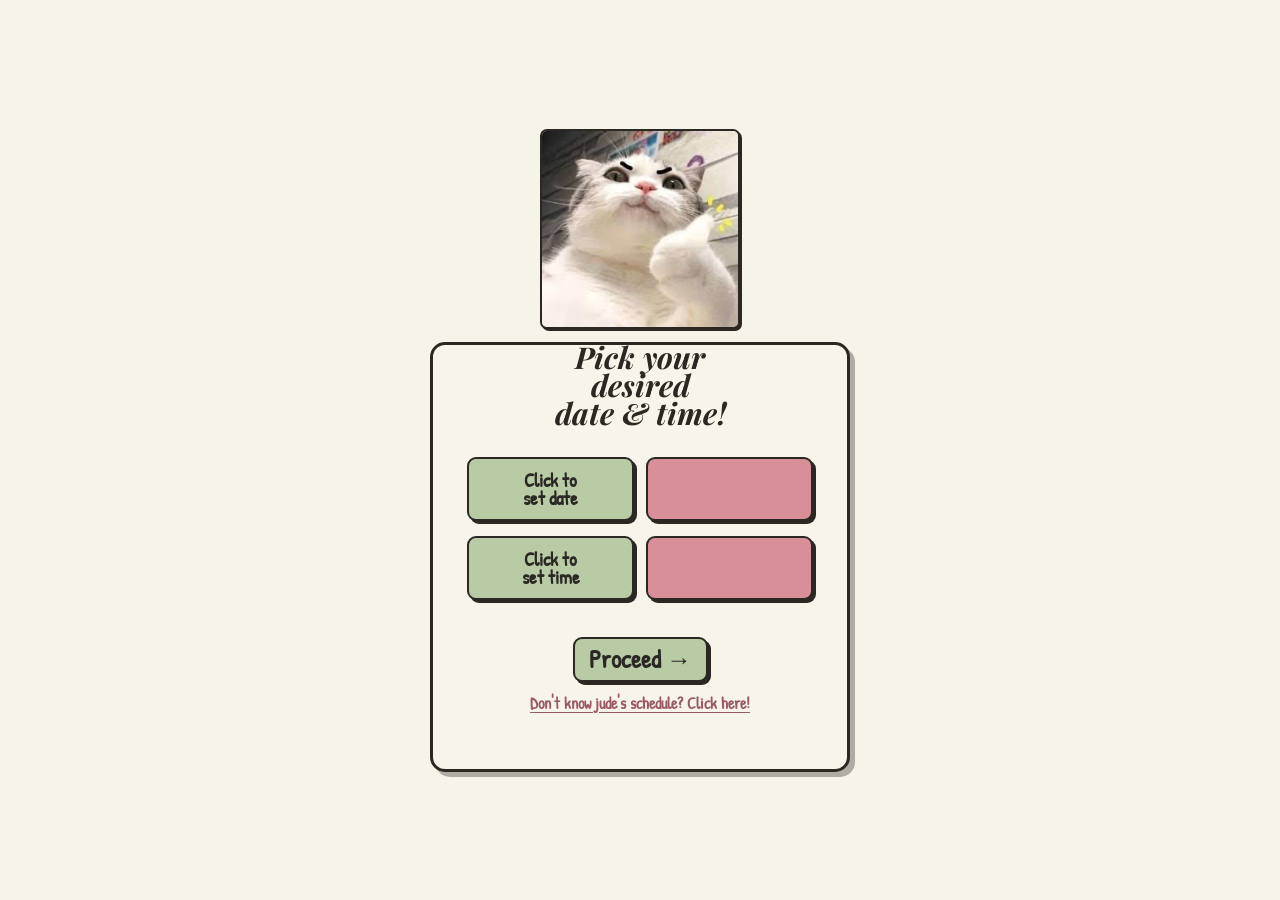
==== commit cf460345: "replaced schedule image" ====
--- a/pages/date.html
+++ b/pages/date.html
@@ -19,7 +19,7 @@
             <img
               id="dateImage"
               src="../assets/cat-thumbs-up.jpg"
-              alt="Date image"
+              alt=""
             />
           </div>
         </div>
--- a/css/style.css
+++ b/css/style.css
@@ -2889,8 +2889,14 @@
 /* NO button: instant safe repositioning. The position is recalculated on each
    press, so a transition cannot create an out-of-bounds path between points. */
 .no-button.floating {
+  position: fixed !important;
+  z-index: 999999 !important;
+  box-sizing: border-box;
+  margin: 0 !important;
+  touch-action: manipulation;
   transition: none !important;
   transform-origin: center center;
+  will-change: left, top, transform;
 }
 
 /* =========================================================
@@ -2944,3 +2950,387 @@
   }
 }
 
+
+/* =========================================================
+   FINAL RESPONSIVE SAFETY PASS
+   Keep the visual design consistent while allowing components to fit any
+   practical viewport. These rules intentionally come last so they resolve
+   earlier overlapping mobile overrides without changing the desktop design.
+   ========================================================= */
+html {
+  width: 100%;
+  min-width: 0;
+  overflow-x: hidden;
+}
+
+body {
+  width: 100%;
+  min-width: 0;
+  overflow-x: hidden;
+}
+
+.landing-page,
+.date-page,
+.ticket-page {
+  width: 100%;
+  min-width: 0;
+  min-height: 100dvh;
+  height: auto;
+  overflow-x: hidden;
+}
+
+.phone-screen,
+.invitation-container,
+.ticket-wrapper {
+  min-width: 0;
+}
+
+/* Landing: never let the question card become wider than its parent. */
+.landing-page .phone-screen {
+  width: min(100%, 375px);
+  max-width: 100%;
+}
+
+.landing-page .landing-card {
+  width: min(100%, 375px);
+  max-width: 100%;
+}
+
+/* Date page: width is fluid; height is content-driven. */
+.date-page {
+  padding: max(12px, env(safe-area-inset-top))
+           max(12px, env(safe-area-inset-right))
+           max(12px, env(safe-area-inset-bottom))
+           max(12px, env(safe-area-inset-left));
+}
+
+.date-page .phone-screen {
+  width: min(100%, 420px);
+  max-width: 100%;
+  min-height: 0;
+  height: auto;
+}
+
+.date-page .invitation-container {
+  width: 100%;
+  max-width: 420px;
+  min-width: 0;
+}
+
+.date-page .sad-cat-box,
+.date-page .sad-cat-container {
+  width: min(200px, calc(100vw - 40px));
+  height: min(200px, calc(100vw - 40px));
+  max-width: 200px;
+  max-height: 200px;
+}
+
+.date-card {
+  width: min(420px, calc(100vw - 24px));
+  max-width: 420px;
+  min-width: 0;
+  min-height: 0;
+}
+
+.selection-row {
+  min-width: 0;
+}
+
+.picker-button,
+.selection-value {
+  min-width: 0;
+}
+
+/* Picker dialogs always fit the current viewport. */
+.picker-overlay,
+.schedule-overlay {
+  box-sizing: border-box;
+  padding-top: max(10px, env(safe-area-inset-top));
+  padding-right: max(10px, env(safe-area-inset-right));
+  padding-bottom: max(10px, env(safe-area-inset-bottom));
+  padding-left: max(10px, env(safe-area-inset-left));
+  overflow: auto;
+}
+
+.picker-modal,
+.time-picker-modal,
+.schedule-modal {
+  box-sizing: border-box;
+  width: min(420px, calc(100vw - 20px));
+  max-width: calc(100vw - 20px);
+  max-height: calc(100dvh - 20px);
+  min-height: 0;
+  overflow: auto;
+}
+
+.schedule-modal {
+  width: min(980px, calc(100vw - 20px));
+  max-width: calc(100vw - 20px);
+}
+
+.schedule-image {
+  max-width: 100%;
+  max-height: calc(100dvh - 110px);
+  width: auto;
+  height: auto;
+}
+
+/* Narrow time picker: scale the complete input row as one unit instead of
+   independently shrinking its controls. */
+@media (max-width: 390px) {
+  .picker-modal,
+  .time-picker-modal {
+    padding-left: 16px;
+    padding-right: 16px;
+  }
+
+  .date-picker-header h2 {
+    font-size: clamp(23px, 7vw, 29px);
+    margin-bottom: 18px;
+  }
+
+  .date-selector-row {
+    gap: 7px;
+    margin-bottom: 17px;
+  }
+
+  .date-selector,
+  .month-dropdown-button {
+    font-size: 16px;
+  }
+
+  .calendar-grid {
+    column-gap: 2px;
+    row-gap: 5px;
+  }
+
+  .calendar-grid button {
+    height: 29px;
+    font-size: 15px;
+  }
+
+  .modal-done {
+    height: 46px;
+    margin-top: 18px;
+  }
+
+  .time-picker-title {
+    margin-bottom: 22px;
+    font-size: 20px;
+  }
+
+  .time-picker-body {
+    transform: scale(min(1, calc((100vw - 40px) / 340)));
+    transform-origin: top center;
+    margin-bottom: calc(-1 * (125px * (1 - min(1, calc((100vw - 40px) / 340)))));
+  }
+
+  .time-picker-footer {
+    margin-top: 22px;
+  }
+}
+
+/* On genuinely short screens, prioritize fitting the content while keeping
+   the page scrollable instead of clipping it. */
+@media (max-width: 699px) and (max-height: 700px) {
+  .landing-page,
+  .date-page,
+  .ticket-page {
+    min-height: 100dvh;
+    align-items: flex-start;
+    overflow-y: auto;
+  }
+
+  .landing-page .phone-screen,
+  .date-page .phone-screen,
+  .ticket-page .phone-screen {
+    padding-top: 8px;
+    padding-bottom: 8px;
+  }
+
+  .date-page .invitation-container {
+    transform: none !important;
+    margin-top: 0 !important;
+    margin-bottom: 0 !important;
+  }
+}
+
+/* Ticket: preserve the 340x560 desktop design from 351px upward. Only the
+   complete ticket unit scales below 351px when it cannot fit. */
+@media (max-width: 699px) {
+  .ticket-page .phone-screen {
+    width: 100%;
+    max-width: 100%;
+    min-width: 0;
+    height: auto;
+    min-height: 0;
+    overflow: visible;
+  }
+
+  .ticket-wrapper {
+    width: 340px;
+    max-width: none;
+    height: 656px;
+    transform: none;
+    transform-origin: center top;
+  }
+
+  .ticket-card {
+    width: 340px;
+    height: 560px;
+    min-width: 340px;
+    min-height: 560px;
+    max-width: 340px;
+    max-height: 560px;
+  }
+
+  .ticket-title { font-size: 50px; }
+  .ticket-information p { font-size: 30px; }
+  .see-you { font-size: 50px; }
+  .happy-cat { width: 145px; height: 145px; }
+  .download-button { width: 220px; height: 80px; font-size: 25px; }
+}
+
+@media (max-width: 350px) {
+  .ticket-wrapper {
+    --ticket-scale: min(1, calc((100vw - 12px) / 340px), calc((100dvh - 16px) / 656px));
+    height: calc(656px * var(--ticket-scale));
+    transform: scale(var(--ticket-scale));
+    transform-origin: center top;
+  }
+}
+
+/* Very narrow/short landscape devices: let the page scroll rather than
+   forcing fixed-height content outside the viewport. */
+@media (orientation: landscape) and (max-height: 600px) {
+  .landing-page,
+  .date-page,
+  .ticket-page {
+    align-items: flex-start;
+    overflow-y: auto;
+  }
+
+  .ticket-page .phone-screen,
+  .date-page .phone-screen,
+  .landing-page .phone-screen {
+    padding-top: 8px;
+    padding-bottom: 8px;
+  }
+
+  .date-card {
+    margin-top: 0;
+  }
+
+  .picker-modal,
+  .time-picker-modal,
+  .schedule-modal {
+    max-height: calc(100dvh - 16px);
+  }
+}
+
+/* Yey page: keep the happy-cat design size stable whenever it fits. */
+.yey-page .phone-screen {
+  width: min(100%, 420px);
+  max-width: 100%;
+  min-width: 0;
+}
+
+.yey-page .invitation-container {
+  width: 100%;
+  max-width: 420px;
+  min-width: 0;
+}
+
+.yey-page .happy-cat-box {
+  width: min(275px, calc(100vw - 32px), calc(100dvh - 120px));
+  height: min(275px, calc(100vw - 32px), calc(100dvh - 120px));
+  max-width: 275px;
+  max-height: 275px;
+}
+
+/* NO button is deliberately viewport-level. It never inherits a parent's
+   width/overflow/transform constraints. */
+.no-button.floating {
+  position: fixed !important;
+  width: 95px !important;
+  height: 65px !important;
+  min-width: 95px !important;
+  min-height: 65px !important;
+  max-width: 95px !important;
+  max-height: 65px !important;
+  margin: 0 !important;
+  padding: 0 10px !important;
+  box-sizing: border-box !important;
+  overflow: visible !important;
+  z-index: 2147483647 !important;
+  transition: none !important;
+  transform-origin: center center !important;
+}
+
+@media (max-width: 699px) {
+  .no-button.floating {
+    font-size: 35px !important;
+  }
+}
+
+
+/* =========================================================
+   Ticket: change date/time navigation
+   ========================================================= */
+.ticket-wrapper {
+  position: relative;
+}
+
+.back-to-date-button {
+  display: flex;
+  align-items: center;
+  justify-content: center;
+  width: min(220px, 100%);
+  min-height: 48px;
+  margin: 0 auto 14px;
+  padding: 8px 14px;
+  border: 2.5px solid var(--border);
+  border-radius: 10px;
+  background: var(--pink-light);
+  color: var(--dark);
+  box-shadow: 3px 3px 0 var(--border);
+  font-family: "Patrick Hand", cursive;
+  font-size: 20px;
+  font-weight: 700;
+  line-height: 1;
+  cursor: pointer;
+  white-space: nowrap;
+  touch-action: manipulation;
+}
+
+.back-to-date-button:hover {
+  background: var(--pink);
+}
+
+.back-to-date-button:active {
+  box-shadow: none;
+  transform: translate(2px, 2px);
+}
+
+.back-to-date-button:focus-visible {
+  outline: 2px solid var(--border);
+  outline-offset: 3px;
+}
+
+@media (max-width: 699px) {
+  .back-to-date-button {
+    width: min(220px, calc(100vw - 24px));
+    min-height: 46px;
+    margin-bottom: 12px;
+    font-size: clamp(17px, 5vw, 20px);
+  }
+}
+
+@media (max-width: 350px) {
+  .back-to-date-button {
+    width: min(220px, calc(100vw - 16px));
+    min-height: 44px;
+    font-size: 17px;
+    margin-bottom: 10px;
+  }
+}
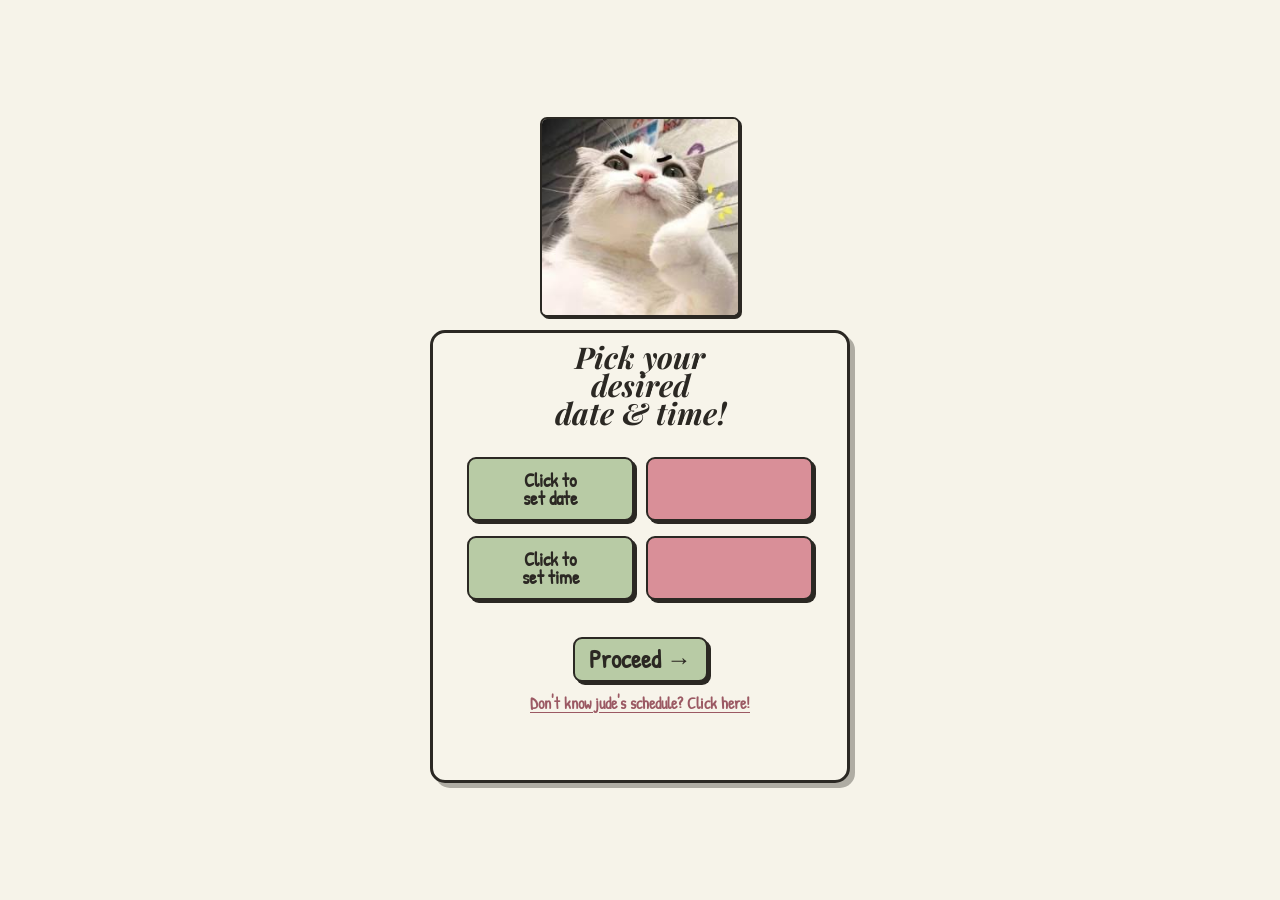
==== commit b05942fa: "changes saved" ====
--- a/pages/date.html
+++ b/pages/date.html
@@ -5,7 +5,7 @@
 
     <meta name="viewport" content="width=device-width, initial-scale=1.0" />
     <title>For Isha</title>
-    <link rel="icon" type="image/png" href="../assets/favicon.png" />
+    <link rel="icon" type="image/png" href="../assets/favicon.png"/>
     <link rel="stylesheet" href="../css/style.css" />
   </head>
 
@@ -61,7 +61,14 @@
         </section>
       </div>
 
-      <div id="dateModal" class="picker-overlay hidden">
+      
+
+      
+
+      
+    </main>
+
+    <div id="dateModal" class="picker-overlay hidden">
         <div class="picker-modal">
           <div class="date-picker-header">
             <h2>Select Date</h2>
@@ -136,7 +143,7 @@
         </div>
       </div>
 
-      <div id="scheduleModal" class="schedule-overlay hidden" role="dialog" aria-modal="true" aria-labelledby="scheduleModalTitle">
+<div id="scheduleModal" class="schedule-overlay hidden" role="dialog" aria-modal="true" aria-labelledby="scheduleModalTitle">
         <div class="schedule-modal">
           <div class="schedule-modal-header">
             <h2 id="scheduleModalTitle">Jude's Schedule</h2>
@@ -155,7 +162,7 @@
         </div>
       </div>
 
-      <div id="timeModal" class="picker-overlay hidden">
+<div id="timeModal" class="picker-overlay hidden">
         <div class="time-picker-modal">
           <h2 class="time-picker-title">ENTER TIME</h2>
 
@@ -222,7 +229,6 @@
           </div>
         </div>
       </div>
-    </main>
 
     <script src="../js/emoji-waterfall.js"></script>
     <script src="../js/date.js"></script>
--- a/css/style.css
+++ b/css/style.css
@@ -3334,3 +3334,612 @@
     margin-bottom: 10px;
   }
 }
+
+
+/* =========================================================
+   Send ticket button
+   ========================================================= */
+.send-ticket-button {
+  display: block;
+  width: min(220px, calc(100vw - 24px));
+  min-height: 52px;
+  margin: 12px auto 0;
+  padding: 8px 14px;
+  border: 2.5px solid var(--border);
+  border-radius: 10px;
+  background: var(--pink-light);
+  color: var(--dark);
+  box-shadow: 3px 3px 0 var(--border);
+  font-family: "Patrick Hand", cursive;
+  font-size: clamp(17px, 5vw, 21px);
+  font-weight: 700;
+  line-height: 1;
+  cursor: pointer;
+  text-align: center;
+  white-space: normal;
+  touch-action: manipulation;
+}
+
+.send-ticket-button:hover {
+  background: var(--pink);
+}
+
+.send-ticket-button:active {
+  box-shadow: none;
+  transform: translate(2px, 2px);
+}
+
+.send-ticket-button:focus-visible {
+  outline: 2px solid var(--border);
+  outline-offset: 3px;
+}
+
+.send-ticket-button:disabled {
+  opacity: 0.65;
+  cursor: wait;
+}
+
+.send-ticket-status {
+  width: min(280px, calc(100vw - 24px));
+  min-height: 1.25em;
+  margin: 8px auto 0;
+  color: var(--dark);
+  font-family: "Patrick Hand", cursive;
+  font-size: clamp(14px, 4vw, 18px);
+  line-height: 1.15;
+  text-align: center;
+}
+
+@media (max-width: 350px) {
+  .send-ticket-button {
+    width: min(210px, calc(100vw - 16px));
+    min-height: 46px;
+    margin-top: 9px;
+    font-size: 17px;
+  }
+
+  .send-ticket-status {
+    width: calc(100vw - 16px);
+    font-size: 15px;
+  }
+}
+
+
+/* =========================================================
+   V18 — FINAL VIEWPORT-FIT / NO-SCROLL RESPONSIVE SYSTEM
+   The design uses fixed "source" dimensions and scales complete page units
+   proportionally when the viewport is too small. This prevents individual
+   text/images/buttons from shrinking at different rates.
+   ========================================================= */
+
+/* Never allow the document itself to scroll. All primary page content is
+   fitted to the current viewport instead. */
+html,
+body {
+  width: 100%;
+  height: 100%;
+  min-width: 0;
+  min-height: 0;
+  overflow: hidden !important;
+  overscroll-behavior: none;
+}
+
+.landing-page,
+.date-page,
+.ticket-page {
+  width: 100%;
+  height: 100dvh;
+  min-width: 0;
+  min-height: 0;
+  overflow: hidden !important;
+  position: relative;
+}
+
+/* Keep the decorative layer inside the viewport. */
+.emoji-waterfall {
+  width: 100%;
+  height: 100dvh;
+  overflow: hidden;
+}
+
+/* ---------- LANDING / INDEX ---------- */
+.landing-page {
+  padding: 0 !important;
+}
+
+.landing-page > .phone-screen {
+  width: 375px;
+  height: 603px;
+  min-width: 0;
+  min-height: 0;
+  flex: 0 0 375px;
+  position: relative;
+  z-index: 2;
+  transform-origin: center center;
+  --landing-scale: min(
+    1,
+    calc((100vw - 16px) / 375px),
+    calc((100dvh - 16px) / 603px)
+  );
+  transform: scale(var(--landing-scale));
+}
+
+/* The question/sad-cat composition is always kept at its desktop source size.
+   The whole composition scales as one unit on small viewports. */
+.landing-page .invitation-container {
+  width: 375px;
+  max-width: 375px;
+  min-width: 375px;
+  min-height: 0;
+  margin: 0;
+  display: flex;
+  flex-direction: column;
+  align-items: center;
+  justify-content: center;
+}
+
+/* The hidden envelope remains a viewport overlay and is separately fitted. */
+.envelope-intro {
+  box-sizing: border-box;
+  width: 100vw;
+  height: 100dvh;
+  min-width: 0;
+  min-height: 0;
+  overflow: hidden;
+  padding: 16px;
+}
+
+.envelope-wrap {
+  width: 300px;
+  max-width: 100%;
+  flex: 0 0 auto;
+}
+
+.envelope {
+  width: 300px;
+  height: 205px;
+  max-width: 100%;
+  flex: 0 0 auto;
+}
+
+@media (max-width: 699px) {
+  .envelope {
+    width: min(300px, calc(100vw - 32px));
+    height: calc(min(300px, calc(100vw - 32px)) * 0.683333);
+  }
+}
+
+/* Tiny/short screens: scale the entire envelope instead of independently
+   shrinking its parts. */
+@media (max-width: 430px), (max-height: 650px) {
+  .envelope-wrap {
+    --envelope-scale: min(
+      1,
+      calc((100vw - 32px) / 300px),
+      calc((100dvh - 80px) / 240px)
+    );
+    transform: scale(var(--envelope-scale));
+    transform-origin: center center;
+  }
+}
+
+/* ---------- DATE PAGE ---------- */
+.date-page {
+  padding: 0 !important;
+}
+
+.date-page > .phone-screen {
+  width: 420px;
+  height: 666px;
+  min-width: 0;
+  min-height: 0;
+  flex: 0 0 420px;
+  position: relative;
+  z-index: 2;
+  transform-origin: center center;
+  --date-scale: min(
+    1,
+    calc((100vw - 20px) / 420px),
+    calc((100dvh - 20px) / 666px)
+  );
+  transform: scale(var(--date-scale));
+}
+
+.date-page .invitation-container {
+  width: 420px;
+  max-width: 420px;
+  min-width: 420px;
+  min-height: 0;
+  margin: 0;
+  display: flex;
+  flex-direction: column;
+  align-items: center;
+  justify-content: center;
+}
+
+.date-page .sad-cat-box,
+.date-page .sad-cat-container {
+  width: 200px;
+  height: 200px;
+  max-width: 200px;
+  max-height: 200px;
+}
+
+.date-card {
+  width: 420px;
+  height: 453px;
+  min-width: 420px;
+  min-height: 453px;
+  max-width: 420px;
+  max-height: 453px;
+  flex: 0 0 453px;
+}
+
+/* ---------- DATE/TIME MODALS ----------
+   The page itself remains non-scrollable. The modal is fitted to the
+   viewport, and only its internal content may scroll if a genuinely tiny
+   viewport makes the schedule/calendar physically impossible to display. */
+.picker-overlay,
+.schedule-overlay {
+  position: fixed;
+  inset: 0;
+  width: 100vw;
+  height: 100dvh;
+  overflow: hidden !important;
+  padding: max(8px, env(safe-area-inset-top))
+           max(8px, env(safe-area-inset-right))
+           max(8px, env(safe-area-inset-bottom))
+           max(8px, env(safe-area-inset-left));
+}
+
+.picker-modal,
+.time-picker-modal,
+.schedule-modal {
+  box-sizing: border-box;
+  max-width: calc(100vw - 16px);
+  max-height: calc(100dvh - 16px);
+  min-height: 0;
+}
+
+.picker-modal,
+.time-picker-modal {
+  width: min(420px, calc(100vw - 16px));
+}
+
+.schedule-modal {
+  width: min(980px, calc(100vw - 16px));
+}
+
+.schedule-image {
+  max-width: 100%;
+  max-height: calc(100dvh - 105px);
+  object-fit: contain;
+}
+
+/* ---------- TICKET PAGE ----------
+   Source composition includes:
+   back button + 560px ticket + download + send + status.
+   Fit the COMPLETE composition uniformly so its proportions remain stable. */
+.ticket-page {
+  padding: 0 !important;
+}
+
+.ticket-page > .phone-screen {
+  width: 340px;
+  height: 812px;
+  min-width: 0;
+  min-height: 0;
+  flex: 0 0 340px;
+  position: relative;
+  z-index: 2;
+  transform-origin: center center;
+  --ticket-scale: min(
+    1,
+    calc((100vw - 16px) / 340px),
+    calc((100dvh - 16px) / 812px)
+  );
+  transform: scale(var(--ticket-scale));
+}
+
+.ticket-wrapper {
+  width: 340px;
+  max-width: 340px;
+  min-width: 340px;
+  height: 812px;
+  min-height: 812px;
+  max-height: 812px;
+  flex: 0 0 812px;
+  display: flex;
+  flex-direction: column;
+  align-items: center;
+  justify-content: flex-start;
+  overflow: visible;
+}
+
+.back-to-date-button {
+  width: 220px;
+  height: 48px;
+  min-height: 48px;
+  flex: 0 0 48px;
+  margin: 0 auto 14px;
+}
+
+.ticket-card {
+  width: 340px;
+  height: 560px;
+  min-width: 340px;
+  min-height: 560px;
+  max-width: 340px;
+  max-height: 560px;
+  flex: 0 0 560px;
+  aspect-ratio: auto;
+}
+
+.ticket-title {
+  font-size: 50px;
+}
+
+.ticket-information {
+  height: fit-content;
+}
+
+.ticket-information p {
+  font-size: 30px;
+}
+
+.ticket-spacing {
+  margin-top: 60px;
+  margin-bottom: 60px;
+}
+
+.see-you {
+  left: 30px;
+  bottom: 50px;
+  font-size: 50px;
+}
+
+.happy-cat {
+  right: 17px;
+  bottom: 32px;
+  width: 145px;
+  height: 145px;
+}
+
+.download-button {
+  width: 220px;
+  height: 80px;
+  min-height: 80px;
+  flex: 0 0 80px;
+  margin: 16px auto 0;
+  font-size: 25px;
+}
+
+/* The <br> between the ticket and download button is intentionally removed
+   from the visual layout; the spacing is controlled by the button margin. */
+.ticket-wrapper > br {
+  display: none;
+}
+
+.send-ticket-button {
+  width: 220px;
+  min-height: 52px;
+  height: 52px;
+  flex: 0 0 52px;
+  margin-top: 12px;
+}
+
+.send-ticket-status {
+  width: 280px;
+  min-height: 21px;
+  height: 21px;
+  flex: 0 0 21px;
+  margin-top: 8px;
+}
+
+/* ---------- YEY PAGE ---------- */
+.yey-page > .phone-screen {
+  width: 420px;
+  height: 350px;
+  min-width: 0;
+  min-height: 0;
+  flex: 0 0 420px;
+  position: relative;
+  z-index: 2;
+  transform-origin: center center;
+  --yey-scale: min(
+    1,
+    calc((100vw - 20px) / 420px),
+    calc((100dvh - 20px) / 350px)
+  );
+  transform: scale(var(--yey-scale));
+}
+
+.yey-page .invitation-container {
+  width: 420px;
+  max-width: 420px;
+  min-width: 420px;
+  min-height: 0;
+  margin: 0 !important;
+  display: flex;
+  flex-direction: column;
+  align-items: center;
+  justify-content: center;
+}
+
+.yey-page .happy-cat-box,
+.yey-page .happy-cat-container {
+  width: 275px;
+  height: 275px;
+  max-width: 275px;
+  max-height: 275px;
+  flex: 0 0 275px;
+}
+
+.yey-page .happy-cat-box {
+  margin: 0 auto 13px;
+}
+
+.yey-page .proceed-button {
+  width: 135px;
+  height: 45px;
+  min-height: 45px;
+  flex: 0 0 45px;
+  margin-top: 0;
+}
+
+/* ---------- LANDSCAPE ----------
+   The same complete-unit fitting works in landscape. These rules simply
+   remove unnecessary vertical padding so short landscape displays get the
+   maximum usable viewport. */
+@media (orientation: landscape) {
+  .landing-page > .phone-screen {
+    --landing-scale: min(
+      1,
+      calc((100vw - 16px) / 375px),
+      calc((100dvh - 12px) / 603px)
+    );
+  }
+
+  .date-page > .phone-screen {
+    --date-scale: min(
+      1,
+      calc((100vw - 20px) / 420px),
+      calc((100dvh - 12px) / 666px)
+    );
+  }
+
+  .ticket-page > .phone-screen {
+    --ticket-scale: min(
+      1,
+      calc((100vw - 16px) / 340px),
+      calc((100dvh - 12px) / 812px)
+    );
+  }
+
+  .yey-page > .phone-screen {
+    --yey-scale: min(
+      1,
+      calc((100vw - 20px) / 420px),
+      calc((100dvh - 12px) / 350px)
+    );
+  }
+}
+
+/* ---------- VERY SMALL VIEWPORTS ----------
+   At extreme sizes, preserve the layout as a single proportional unit.
+   Do not introduce a second set of independently scaled fonts/images. */
+@media (max-width: 350px) {
+  .landing-page > .phone-screen {
+    --landing-scale: min(
+      1,
+      calc((100vw - 12px) / 375px),
+      calc((100dvh - 12px) / 603px)
+    );
+  }
+
+  .date-page > .phone-screen {
+    --date-scale: min(
+      1,
+      calc((100vw - 12px) / 420px),
+      calc((100dvh - 12px) / 666px)
+    );
+  }
+
+  .ticket-page > .phone-screen {
+    --ticket-scale: min(
+      1,
+      calc((100vw - 12px) / 340px),
+      calc((100dvh - 12px) / 812px)
+    );
+  }
+
+  .yey-page > .phone-screen {
+    --yey-scale: min(
+      1,
+      calc((100vw - 12px) / 420px),
+      calc((100dvh - 12px) / 350px)
+    );
+  }
+}
+
+/* Ensure all interactive controls remain tappable after scaling and never
+   create a horizontal page overflow. */
+button,
+input,
+select {
+  max-width: 100%;
+}
+
+img {
+  max-width: 100%;
+}
+
+@media (prefers-reduced-motion: reduce) {
+  * {
+    scroll-behavior: auto !important;
+  }
+}
+
+/* V18.1 correction: remove legacy max-width/inner-transform constraints that
+   otherwise cause double-scaling or clip the complete fitted unit. */
+.landing-page > .phone-screen,
+.date-page > .phone-screen,
+.ticket-page > .phone-screen,
+.yey-page > .phone-screen {
+  max-width: none !important;
+}
+
+.landing-page .invitation-container,
+.date-page .invitation-container,
+.ticket-page .ticket-wrapper,
+.yey-page .invitation-container {
+  transform: none !important;
+}
+
+.date-page .invitation-container {
+  margin-top: 0 !important;
+  margin-bottom: 0 !important;
+}
+
+
+/* V18.2 — transformed page canvases must be centered by the viewport, not
+   aligned by legacy short-screen media rules. */
+.landing-page,
+.date-page,
+.ticket-page,
+.yey-page {
+  align-items: center !important;
+  justify-content: center !important;
+}
+
+/* Fixed overlays are viewport-level elements after being moved outside the
+   transformed page canvas. */
+.envelope-intro,
+.picker-overlay,
+.schedule-overlay {
+  position: fixed !important;
+  inset: 0 !important;
+  transform: none !important;
+}
+
+
+/* V18.3 — very small picker dialogs: scale the complete dialog uniformly
+   when its source width/height cannot physically fit. */
+@media (max-width: 430px), (max-height: 500px) {
+  .picker-modal,
+  .time-picker-modal {
+    --picker-scale: min(
+      1,
+      calc((100vw - 16px) / 420px),
+      calc((100dvh - 16px) / 500px)
+    );
+    transform: scale(var(--picker-scale)) !important;
+    transform-origin: center center;
+  }
+}
+
+
+/* No internal page scrolling: dialogs are fitted to the viewport as well. */
+.schedule-modal {
+  overflow: hidden !important;
+}
